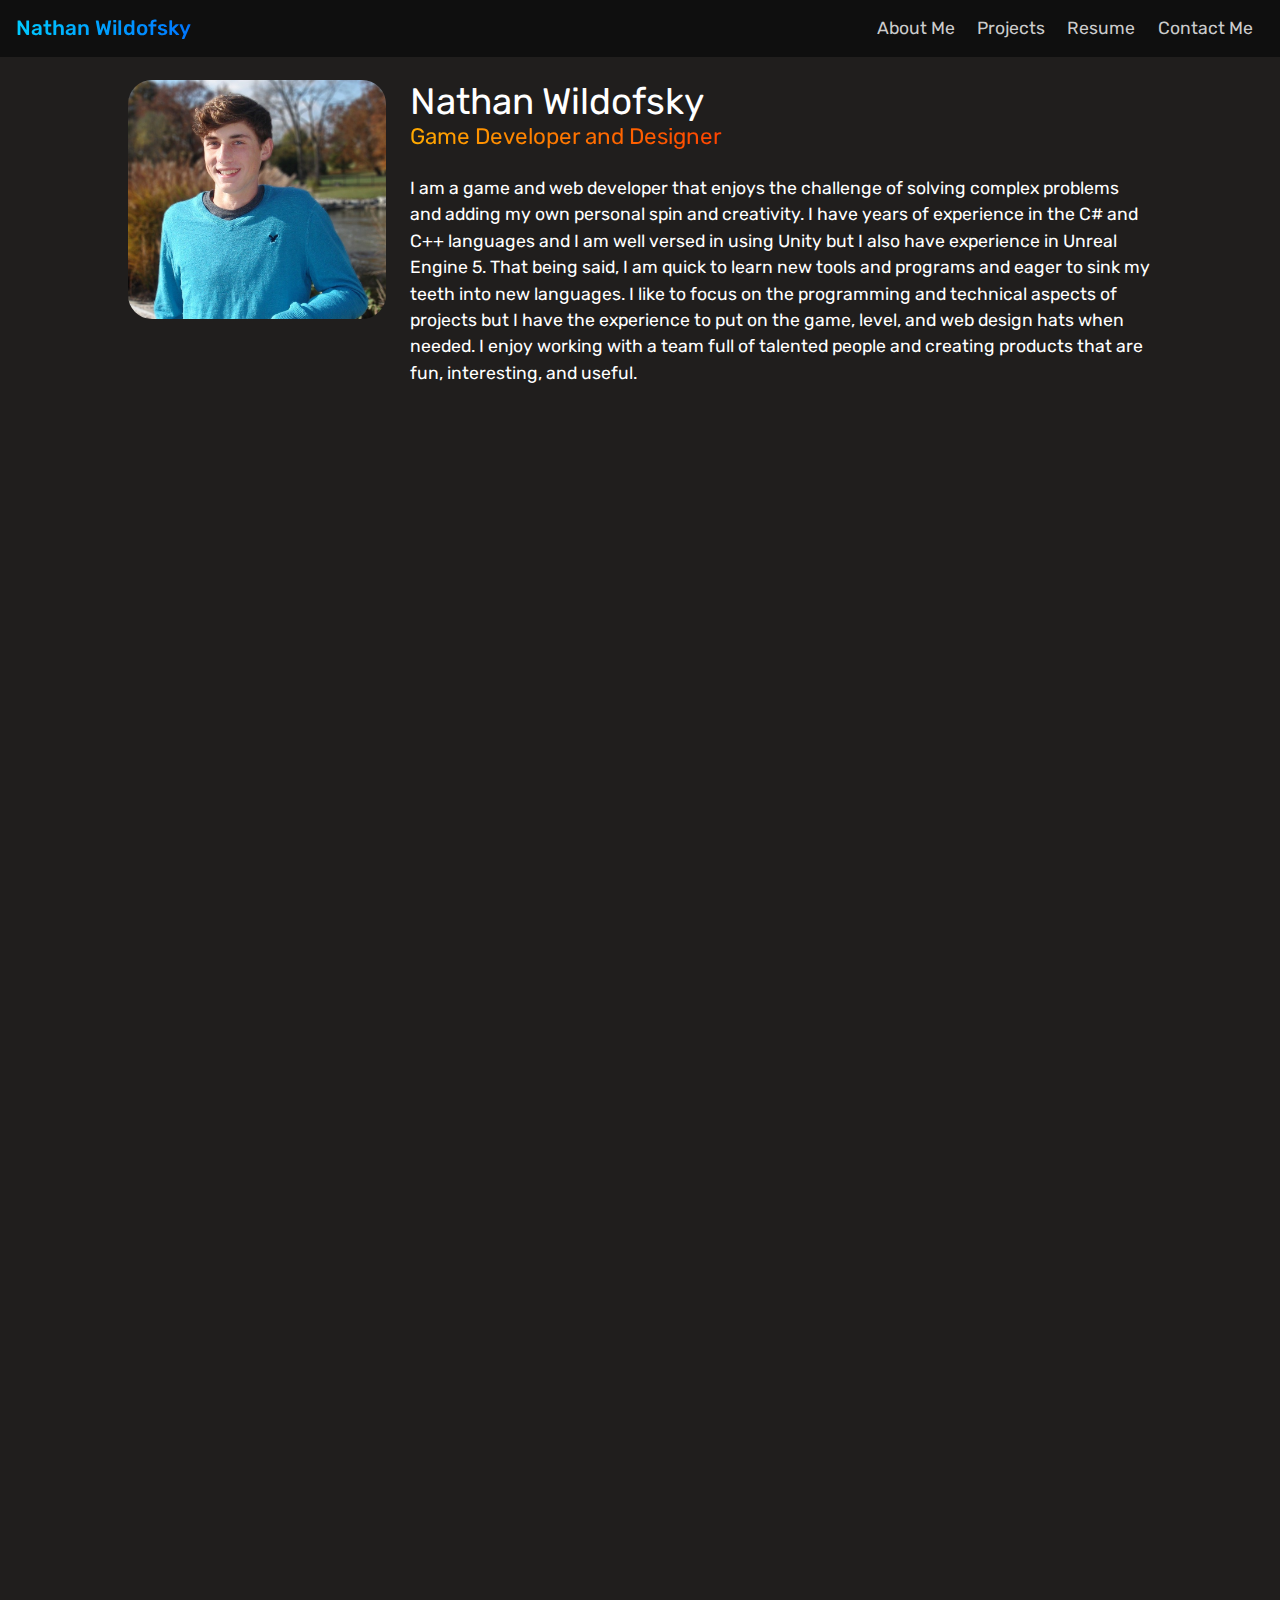
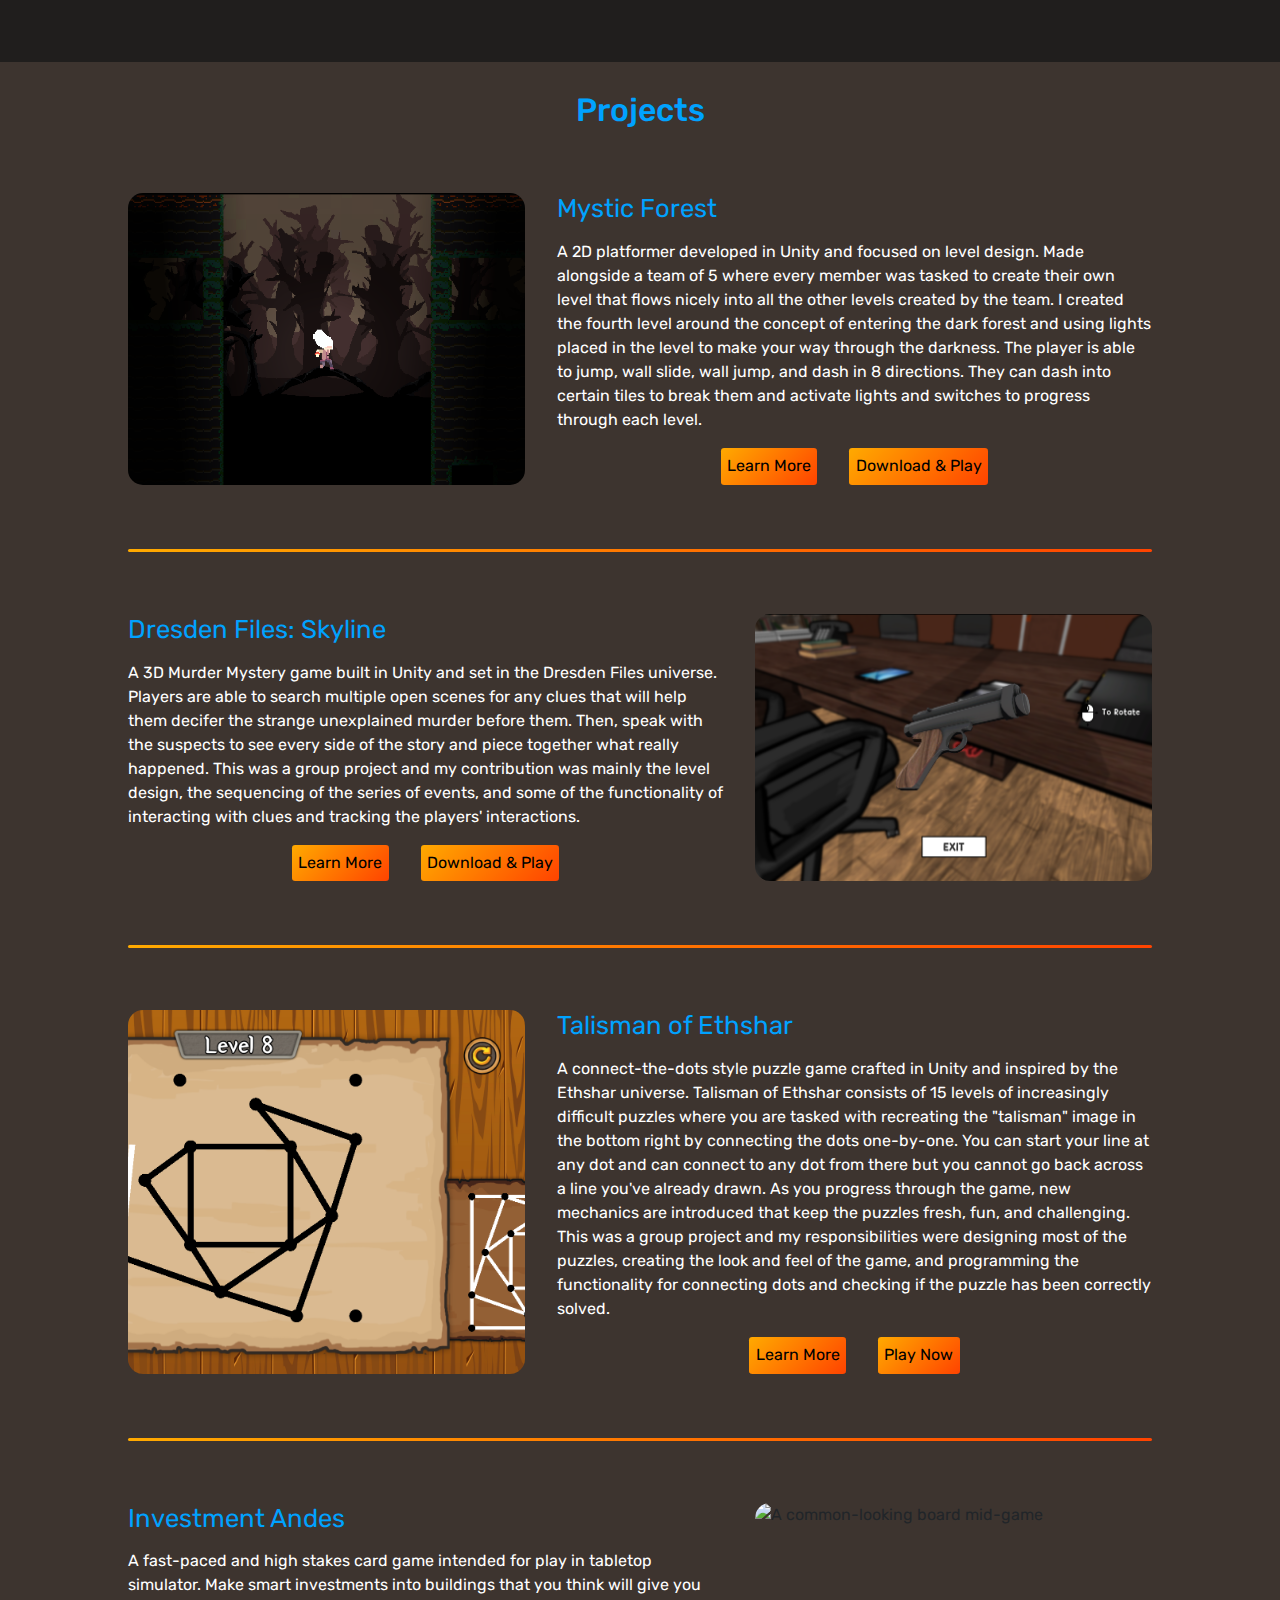
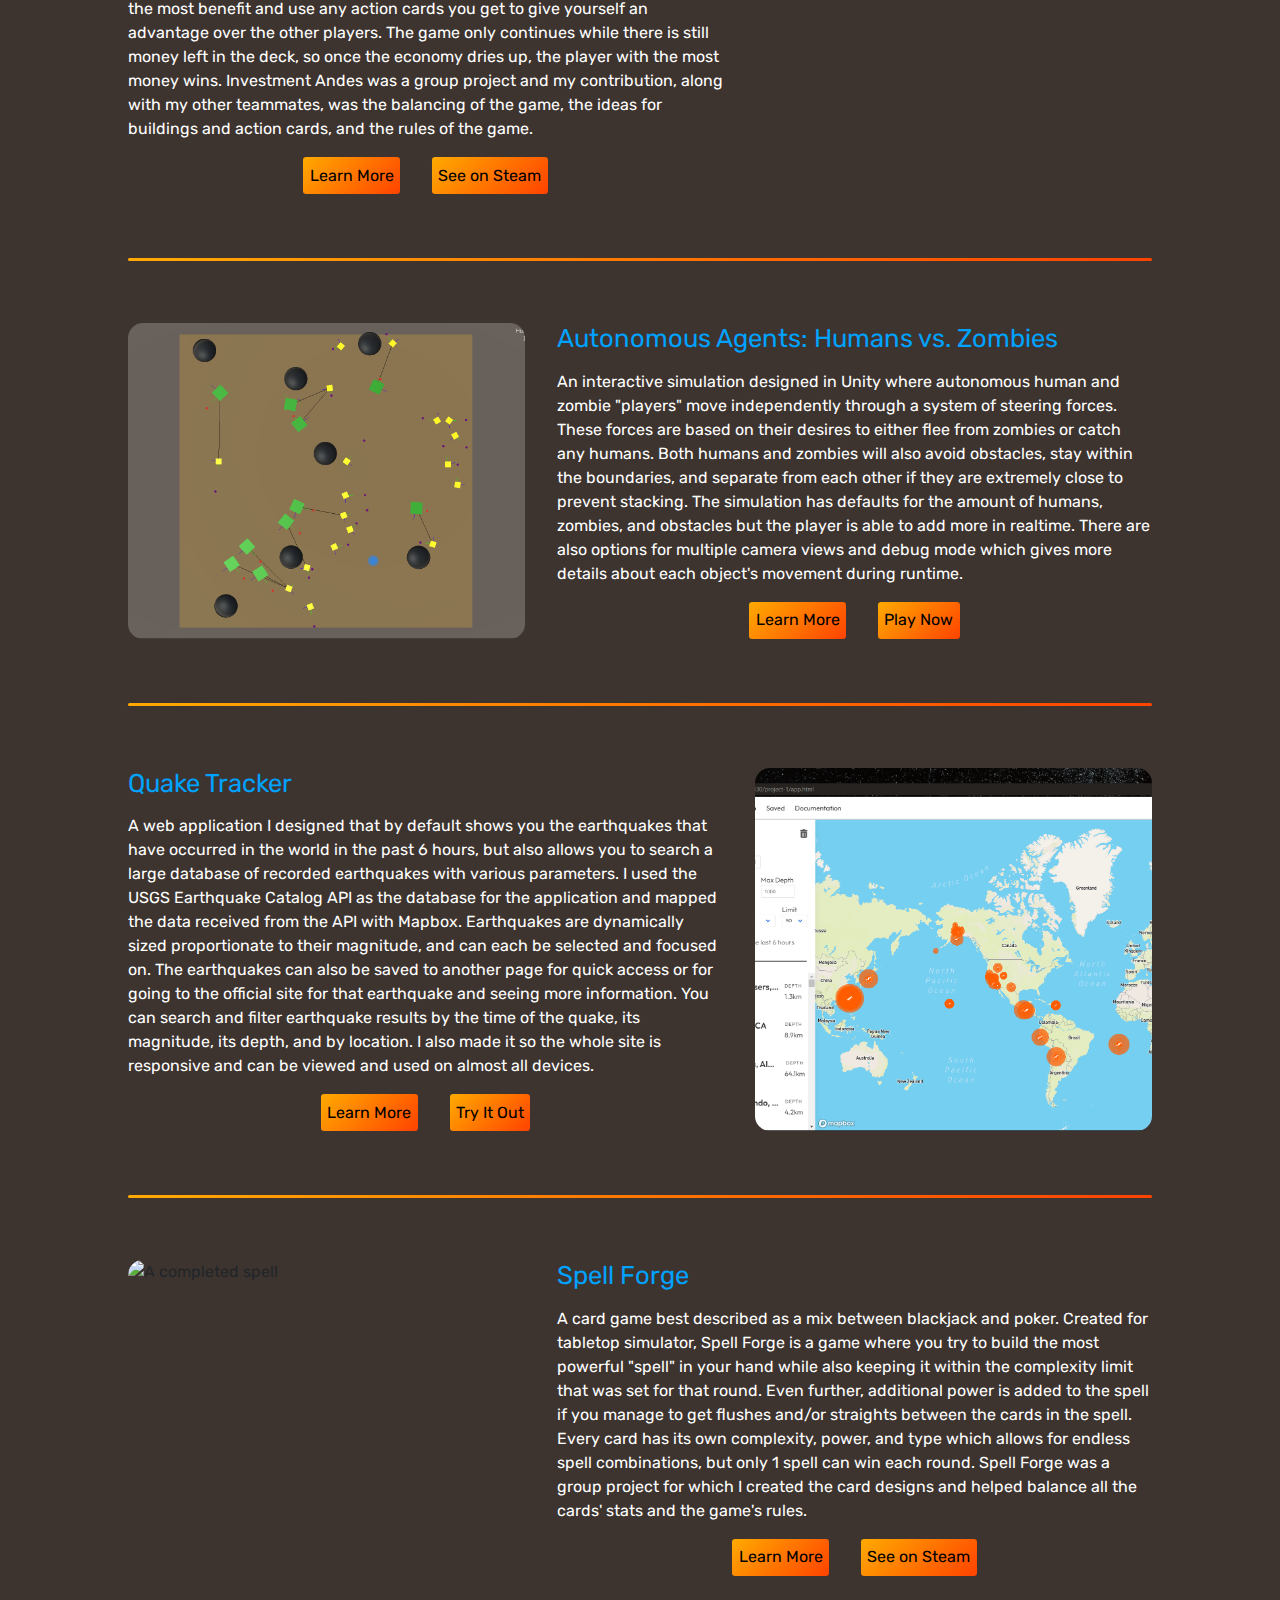
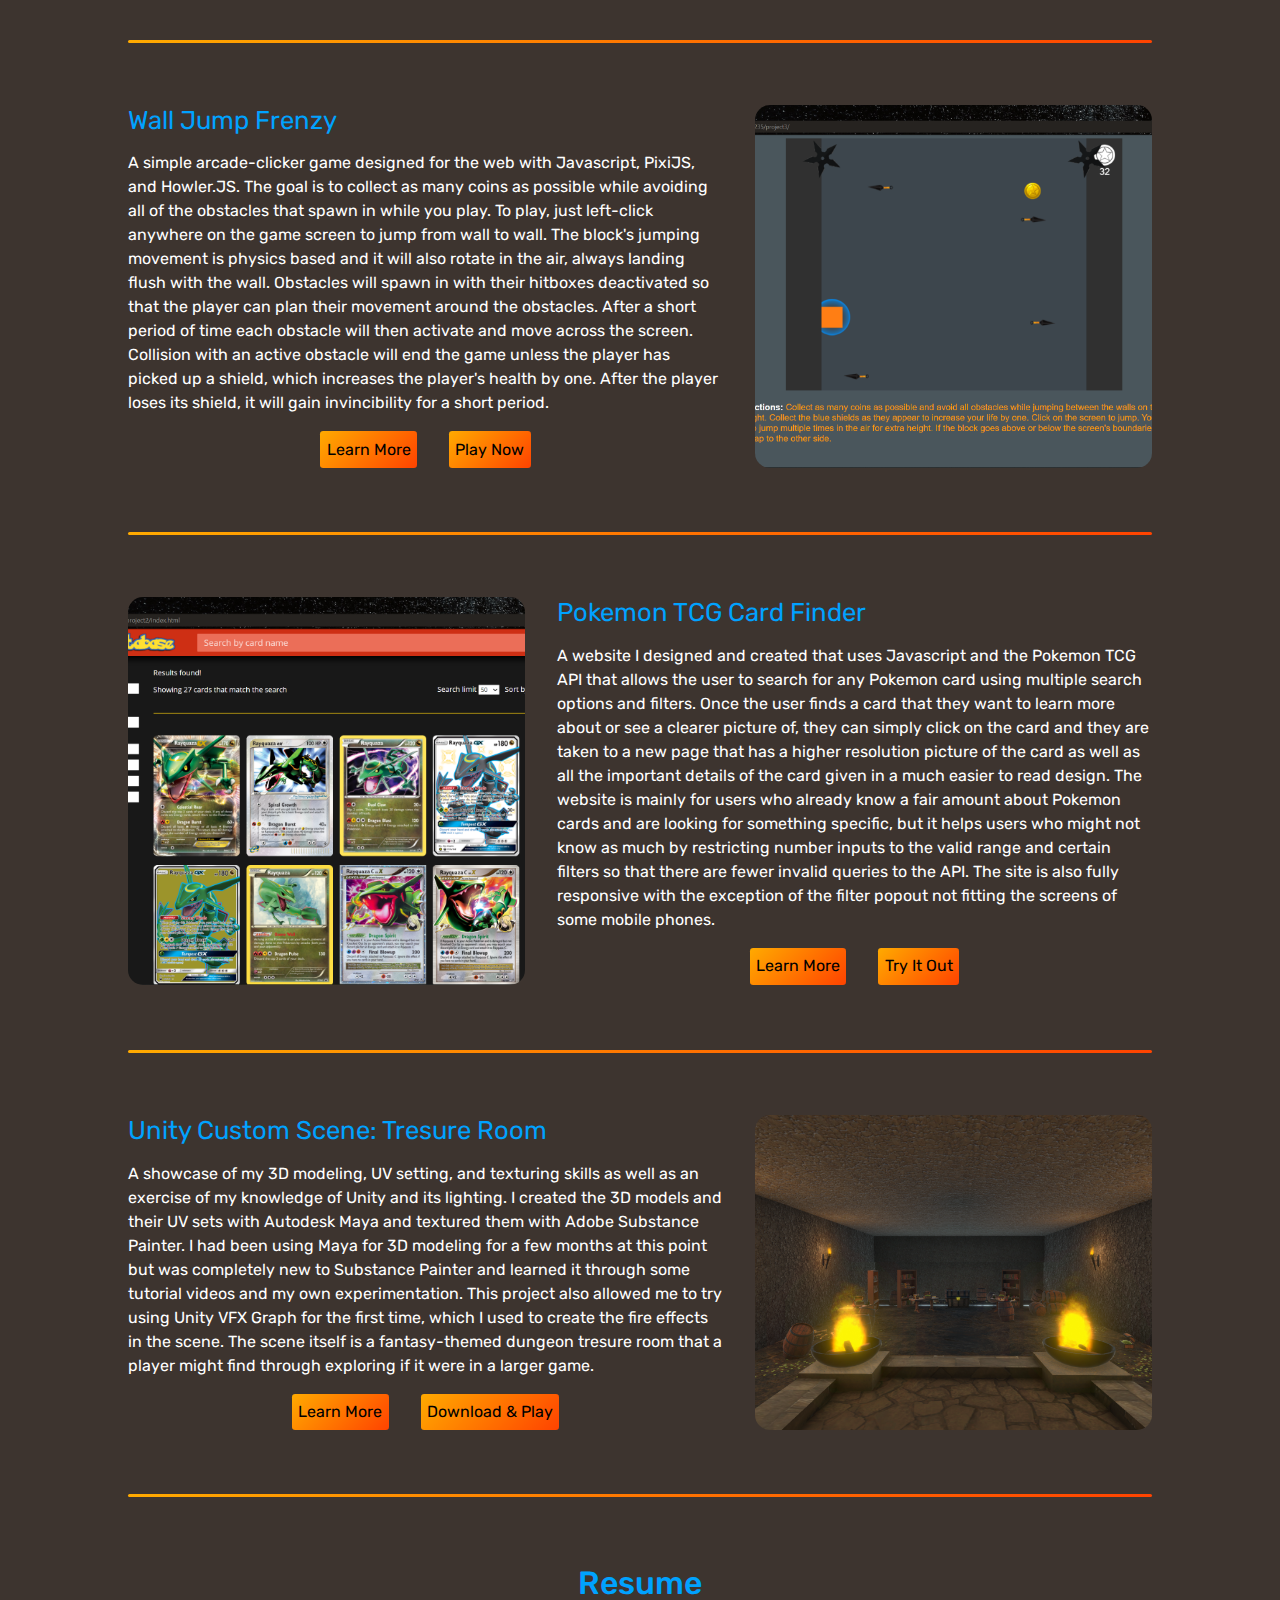
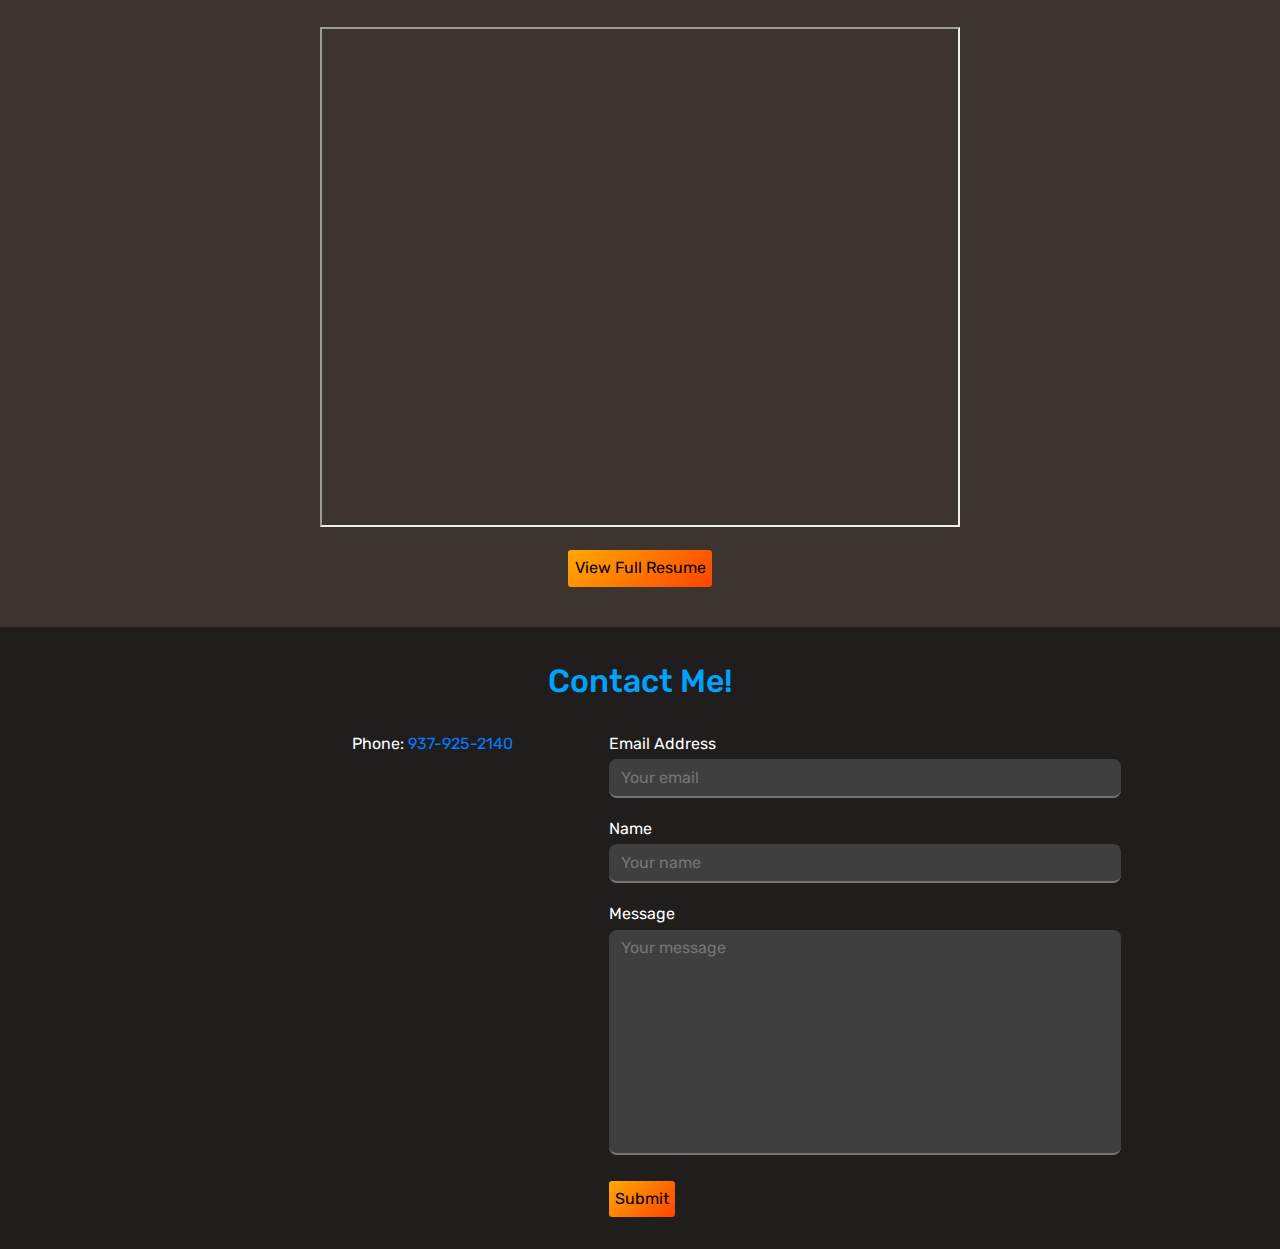
==== index.html @ 9224f3db "Import portfolio into repo" ====
<!DOCTYPE html>
<html lang="en">

<head>
    <meta charset="UTF-8">
    <meta name="viewport" content="width=device-width, initial-scale=1.0">
    <title>Nathan Wildofsky's Portfolio</title>
    <!-- Bootsrap -->
    <link rel="stylesheet" href="https://stackpath.bootstrapcdn.com/bootstrap/4.5.2/css/bootstrap.min.css"
        integrity="sha384-JcKb8q3iqJ61gNV9KGb8thSsNjpSL0n8PARn9HuZOnIxN0hoP+VmmDGMN5t9UJ0Z" crossorigin="anonymous">
    <!-- Font Awesome -->
    <link rel="stylesheet" href="https://cdnjs.cloudflare.com/ajax/libs/font-awesome/5.15.1/css/all.min.css"
        integrity="sha512-+4zCK9k+qNFUR5X+cKL9EIR+ZOhtIloNl9GIKS57V1MyNsYpYcUrUeQc9vNfzsWfV28IaLL3i96P9sdNyeRssA=="
        crossorigin="anonymous" />
    <!-- Google Font -->
    <link rel="preconnect" href="https://fonts.googleapis.com">
    <link rel="preconnect" href="https://fonts.gstatic.com" crossorigin>
    <link href="https://fonts.googleapis.com/css2?family=Rubik:wght@300;400;500;600;700;800;900&display=swap"
        rel="stylesheet">
    <!-- My Stylesheet -->
    <link rel="stylesheet" href="css/stylesheet.css">
    <!-- Bootstrap Scripts for Navbar and Carousel-->
    <script src="https://code.jquery.com/jquery-3.5.1.slim.min.js"
        integrity="sha384-DfXdz2htPH0lsSSs5nCTpuj/zy4C+OGpamoFVy38MVBnE+IbbVYUew+OrCXaRkfj"
        crossorigin="anonymous"></script>
    <script src="https://cdn.jsdelivr.net/npm/popper.js@1.16.1/dist/umd/popper.min.js"
        integrity="sha384-9/reFTGAW83EW2RDu2S0VKaIzap3H66lZH81PoYlFhbGU+6BZp6G7niu735Sk7lN"
        crossorigin="anonymous"></script>
    <script src="https://stackpath.bootstrapcdn.com/bootstrap/4.5.2/js/bootstrap.min.js"
        integrity="sha384-B4gt1jrGC7Jh4AgTPSdUtOBvfO8shuf57BaghqFfPlYxofvL8/KUEfYiJOMMV+rV"
        crossorigin="anonymous"></script>
    <!-- Slick Carousel for improved carousel -->
    <link rel="stylesheet" type="text/css" href="//cdn.jsdelivr.net/npm/slick-carousel@1.8.1/slick/slick.css" />
    <link rel="stylesheet" href="https://cdnjs.cloudflare.com/ajax/libs/slick-carousel/1.8.1/slick-theme.css"
        integrity="sha512-6lLUdeQ5uheMFbWm3CP271l14RsX1xtx+J5x2yeIDkkiBpeVTNhTqijME7GgRKKi6hCqovwCoBTlRBEC20M8Mg=="
        crossorigin="anonymous" referrerpolicy="no-referrer" />
    <script defer type="text/javascript" src="//cdn.jsdelivr.net/npm/slick-carousel@1.8.1/slick/slick.min.js"></script>
    <script type="module" src="./src/slick-main.js"></script>
</head>

<body>
    <header>
        <nav class="navbar navbar-expand-lg navbar-dark">
            <div id="home" data-toggle="collapse" data-target=".navbar-collapse.show">
                <a class="navbar-brand" href="#">Nathan Wildofsky</a>
            </div>
            <button class="navbar-toggler" type="button" data-toggle="collapse" data-target="#navbarSupportedContent"
                aria-controls="navbarSupportedContent" aria-expanded="false" aria-label="Toggle navigation">
                <span class="navbar-toggler-icon"></span>
            </button>

            <div class="collapse navbar-collapse" id="navbarSupportedContent">
                <ul class="navbar-nav mr-auto">
                    <li class="nav-item nav-border" data-toggle="collapse" data-target=".navbar-collapse.show">
                        <a class="nav-link" href="#">About Me</a>
                    </li>
                    <li class="nav-item nav-border" data-toggle="collapse" data-target=".navbar-collapse.show">
                        <a class="nav-link" href="#projects">Projects</a>
                    </li>
                    <li class="nav-item nav-border" data-toggle="collapse" data-target=".navbar-collapse.show">
                        <a class="nav-link" href="#resume">Resume</a>
                    </li>
                    <li class="nav-item" data-toggle="collapse" data-target=".navbar-collapse.show">
                        <a class="nav-link" href="#contact">Contact Me</a>
                    </li>
                </ul>
            </div>
        </nav>
        <div class="grid" id="about">
            <img src="media/profile.jpeg" alt="profile picture">
            <h1>Nathan Wildofsky</h1>
            <h2>Game Developer and Designer</h2>
            <p>
                I am a game and web developer that enjoys the challenge of solving complex problems and adding my own personal
                spin and creativity. I have years of experience in the C# and C++ languages and I am well versed in using Unity but
                I also have experience in Unreal Engine 5. That being said, I am quick to learn new tools and programs and eager to sink
                my teeth into new languages.

                I like to focus on the programming and technical aspects of projects but I have the experience to put on the game, 
                level, and web design hats when needed.
                
                I enjoy working with a team full of talented people and creating products that are fun, interesting, and useful. 
                
            </p>
        </div>

        <div class="slick-carousel">
            <div class="slick-item">
                <a href="javascript:void(0);"><video playsinline loop muted>
                        <source src="./media/MF/mystic_forest.mp4" type="video/mp4">
                    </video></a>
                <div class="slick-caption">
                    <h5>Mystic Forest</h5>
                    <p>A 2D platformer focused on level design</p>
                </div>
            </div>
            <div class="slick-item">
                <a href="javascript:void(0);"><video playsinline loop muted>
                        <source src="./media/DF/skyline.mp4" type="video/mp4">
                    </video></a>
                <div class="slick-caption">
                    <h5>Dresden Files: Skyline</h5>
                    <p>A Murder Mystery set in the Dresden Files universe</p>
                </div>
            </div>
            <div class="slick-item">
                <a href="javascript:void(0);"><video playsinline loop muted>
                        <source src="./media/TE/talisman.mkv" type="video/mp4">
                    </video></a>
                <div class="slick-caption">
                    <h5>Talisman of Ethshar</h5>
                    <p>A challenging puzzle game set in the Ethshar universe</p>
                </div>
            </div>
            <div class="slick-item">
                <a href="javascript:void(0);"><video playsinline loop muted>
                        <source src="./media/IA/IA_1-turn.mp4" type="video/mp4">
                    </video></a>
                <div class="slick-caption">
                    <h5>Investment Andes</h5>
                    <p>A high stakes and quick paced card game</p>
                </div>
            </div>
            <div class="slick-item">
                <a href="javascript:void(0);"><video playsinline loop muted>
                        <source src="./media/HZ/HvZ_gameplay.m4v" type="video/mp4">
                    </video></a>
                <div class="slick-caption">
                    <h5>Humans vs. Zombies</h5>
                    <p>Interactive A.I. simulation built in Unity with C#</p>
                </div>
            </div>
            <div class="slick-item">
                <a href="javascript:void(0);"><video playsinline loop muted>
                        <source src="./media/QT/quake_tracker.mp4" type="video/mp4">
                    </video></a>
                <div class="slick-caption">
                    <h5>Quake Tracker</h5>
                    <p>A web app that maps earthquake data from the USGS</p>
                </div>
            </div>
            <div class="slick-item">
                <a href="javascript:void(0);"><video playsinline loop muted>
                        <source src="./media/SP/spell_forge.mp4" type="video/mp4">
                    </video></a>
                <div class="slick-caption">
                    <h5>Spell Forge</h5>
                    <p>A magical mixture of poker and blackjack set in the Ethshar universe</p>
                </div>
            </div>
            <div class="slick-item">
                <a href="javascript:void(0);"><video playsinline loop muted>
                        <source src="./media/WJF/WJF_gameplay.mp4" type="video/mp4">
                    </video></a>
                <div class="slick-caption">
                    <h5>Wall Jump Frenzy</h5>
                    <p>An endless, arcade style game built for the web</p>
                </div>
            </div>
            <div class="slick-item">
                <a href="javascript:void(0);"><video playsinline loop muted>
                        <source src="./media/PK/TCG_gameplay.m4v" type="video/mp4">
                    </video></a>
                <div class="slick-caption">
                    <h5>Pokemon TCG Finder</h5>
                    <p>A web app for searching the database of Pokemon Cards</p>
                </div>
            </div>
            <div class="slick-item">
                <a href="javascript:void(0);"><video playsinline loop muted>
                        <source src="./media/TR/treasure_room.mp4" type="video/mp4">
                    </video></a>
                <div class="slick-caption">
                    <h5>Treasure Room</h5>
                    <p>A custom scene modeled and textured from scratch</p>
                </div>
            </div>
        </div>

    </header>

    <main>
        <div id="projects">
            <h1>Projects</h1>
            <div class="flex" id="project-1">
                <h2>Mystic Forest</h2>
                <img src="media/MF/MF_fall.png" alt="Falling into the darker part of the forest">
                <p>
                    A 2D platformer developed in Unity and focused on level design. Made alongside a team of 5
                    where every member was tasked to create their own level that flows nicely into all the other
                    levels created by the team. I created the fourth level around the concept of entering the
                    dark forest and using lights placed in the level to make your way through the darkness.
                    The player is able to jump, wall slide, wall jump, and dash in 8 directions. They can dash
                    into certain tiles to break them and activate lights and switches to progress through each level.
                </p>
                <div class="project-links">
                    <a href="./project-1.html" class="button">Learn More</a>
                    <a href="https://drive.google.com/file/d/15YldzE471wogeznRd8UhUNgkrEF6p4WS/view?usp=sharing"
                        class="button">Download & Play</a>
                </div>
            </div>
            <div class="line-gradient"></div>

            <div class="flex linked-project flipped-project" id="project-2">
                <h2>Dresden Files: Skyline</h2>
                <img src="media/DF/DF_inspect.png" alt="Inspecting a gun clue">
                <p>
                    A 3D Murder Mystery game built in Unity and set in the Dresden Files universe. Players are able
                    to search multiple open scenes for any clues that will help them decifer the strange unexplained
                    murder before them. Then, speak with the suspects to see every side of the story and piece together
                    what really happened. This was a group project and my contribution was mainly the level design, the
                    sequencing of the series of events, and some of the functionality of interacting with clues and
                    tracking the players' interactions.
                </p>
                <div class="project-links">
                    <a href="./project-2.html" class="button">Learn More</a>
                    <a href="https://drive.google.com/file/d/1F9yBTlMsCIBalvKFb1fpcEf-zaiL93N4/view?usp=sharing" class="button">Download & Play</a>
                </div>
            </div>
            <div class="line-gradient"></div>

            <div class="flex linked-project" id="project-3">
                <h2>Talisman of Ethshar</h2>
                <img src="media/TE/TE_thumbnail.png" alt="Solving a talisman puzzle">
                <p>
                    A connect-the-dots style puzzle game crafted in Unity and inspired by the Ethshar universe.
                    Talisman of Ethshar consists of 15 levels of increasingly difficult puzzles where you are tasked
                    with recreating the "talisman" image in the bottom right by connecting the dots one-by-one.
                    You can start your line at any dot and can connect to any dot from there but you cannot go back
                    across a line you've already drawn. As you progress through the game, new mechanics are introduced
                    that keep the puzzles fresh, fun, and challenging. This was a group project and my responsibilities
                    were designing most of the puzzles, creating the look and feel of the game, and programming the
                    functionality
                    for connecting dots and checking if the puzzle has been correctly solved.
                </p>
                <div class="project-links">
                    <a href="./project-3.html" class="button">Learn More</a>
                    <a href="https://play.unity.com/mg/other/talisman-of-ethshar" class="button">Play Now</a>
                </div>
            </div>
            <div class="line-gradient"></div>

            <div class="flex linked-project flipped-project" id="project-4">
                <h2>Investment Andes</h2>
                <img src="media/IA/IA_board.png" alt="A common-looking board mid-game">
                <p>
                    A fast-paced and high stakes card game intended for play in tabletop simulator. Make smart
                    investments into buildings that you think will give you the most benefit and use any action
                    cards you get to give yourself an advantage over the other players. The game only continues
                    while there is still money left in the deck, so once the economy dries up, the player with the
                    most money wins. Investment Andes was a group project and my contribution, along with my other
                    teammates, was the balancing of the game, the ideas for buildings and action cards, and the rules
                    of the game.
                </p>
                <div class="project-links">
                    <a href="./project-4.html" class="button">Learn More</a>
                    <a href="https://steamcommunity.com/sharedfiles/filedetails/?id=2413986966" class="button">See on Steam</a>
                </div>
            </div>
            <div class="line-gradient"></div>

            <div class="flex linked-project" id="project-5">
                <h2>Autonomous Agents: Humans vs. Zombies</h2>
                <img src="media/HZ/HZ_debug.png" alt="Placing new humans into the simulation">
                <p>
                    An interactive simulation designed in Unity where autonomous human and zombie
                    "players" move independently through a system of steering forces. These forces are based on their
                    desires to either flee from zombies or catch any humans. Both humans and zombies
                    will also avoid obstacles, stay within the boundaries, and separate from each other if they are
                    extremely close to prevent stacking. The simulation has defaults for the amount of humans, zombies,
                    and obstacles but the player is able to add more in realtime. There are also options for multiple
                    camera views and debug mode which gives more details about each object's movement during runtime.
                </p>
                <div class="project-links">
                    <a href="./project-5.html" class="button">Learn More</a>
                    <a href="https://igme-202.github.io/project-3-4-Superflare/" class="button">Play Now</a>
                </div>
            </div>
            <div class="line-gradient"></div>

            <div class="flex linked-project flipped-project" id="project-6">
                <h2>Quake Tracker</h2>
                <img src="media/QT/QT_map.png" alt="A map marking the location of earthquakes">
                <p>
                    A web application I designed that by default shows you the earthquakes that have occurred in the
                    world
                    in the past 6 hours, but also allows you to search a large database of recorded earthquakes with
                    various
                    parameters. I used the USGS Earthquake Catalog API as the database for the application and mapped
                    the data
                    received from the API with Mapbox. Earthquakes are dynamically sized proportionate to their
                    magnitude, and
                    can each be selected and focused on. The earthquakes can also be saved to another page for quick
                    access or
                    for going to the official site for that earthquake and seeing more information. You can search and
                    filter
                    earthquake results by the time of the quake, its magnitude, its depth, and by location. I also made
                    it so
                    the whole site is responsive and can be viewed and used on almost all devices.
                </p>
                <div class="project-links">
                    <a href="./project-6.html" class="button">Learn More</a>
                    <a href="https://people.rit.edu/nsw7227/330/project-1" class="button">Try It Out</a>
                </div>
            </div>
            <div class="line-gradient"></div>

            <div class="flex linked-project" id="project-7">
                <h2>Spell Forge</h2>
                <img src="media/SP/SP_spell.png" alt="A completed spell">
                <p>
                    A card game best described as a mix between blackjack and poker. Created for tabletop simulator,
                    Spell Forge is a game where you try to build the most powerful "spell" in your hand while also
                    keeping
                    it within the complexity limit that was set for that round. Even further, additional power is added
                    to the
                    spell if you manage to get flushes and/or straights between the cards in the spell. Every card has
                    its own
                    complexity, power, and type which allows for endless spell combinations, but only 1 spell can win
                    each round.
                    Spell Forge was a group project for which I created the card designs and helped balance all the
                    cards' stats
                    and the game's rules.
                </p>
                <div class="project-links">
                    <a href="./project-7.html" class="button">Learn More</a>
                    <a href="https://steamcommunity.com/sharedfiles/filedetails/?id=2592743291" class="button">See on Steam</a>
                </div>
            </div>
            <div class="line-gradient"></div>

            <div class="flex linked-project flipped-project" id="project-8">
                <h2>Wall Jump Frenzy</h2>
                <img src="media/WJF/WJ_difficult.png" alt="Jumping to avoid obstacles">
                <p>
                    A simple arcade-clicker game designed for the web with Javascript, PixiJS, and
                    Howler.JS. The goal is to collect as many coins as possible while avoiding all of the obstacles that
                    spawn in while you play. To play, just left-click anywhere on the game screen to jump from wall to
                    wall.
                    The block's jumping movement is physics based
                    and it will also rotate in the air, always landing flush with the wall. Obstacles will spawn in
                    with their hitboxes deactivated so that the player can
                    plan their movement around the obstacles. After a short period of time each obstacle will then
                    activate and move across the screen. Collision with an active obstacle will end the game unless the
                    player has picked up a shield, which increases the player's health by one. After the player loses
                    its shield, it will gain invincibility for a short period.
                </p>
                <div class="project-links">
                    <a href="./project-8.html" class="button">Learn More</a>
                    <a href="https://people.rit.edu/nsw7227/235/project3/" class="button">Play Now</a>
                </div>
            </div>
            <div class="line-gradient"></div>

            <div class="flex linked-project" id="project-9">
                <h2>Pokemon TCG Card Finder</h2>
                <img src="media/PK/PK_rayquaza.png" alt="Searching for 'rayquaza' with the description 'dragon'">
                <p>
                    A website I designed and created that uses Javascript and the Pokemon TCG
                    API that allows the user to search for any Pokemon card using multiple search options and filters.
                    Once the user finds a card that they want to learn more about or see a clearer picture of, they can
                    simply click on the card and they are taken to a new page that has a higher resolution picture of
                    the card as well as all the important details of the card given in a much easier to read design. The
                    website is mainly for users who already know a fair amount about Pokemon cards and are looking for
                    something specific, but it helps users who might not know as much by restricting number inputs to
                    the valid range and certain filters so that there are fewer invalid queries to the API. The site is
                    also fully responsive with the exception of the filter popout not fitting the screens of some mobile
                    phones.
                </p>
                <div class="project-links">
                    <a href="./project-9.html" class="button">Learn More</a>
                    <a href="https://people.rit.edu/nsw7227/235/project2/" class="button">Try It Out</a>
                </div>
            </div>
            <div class="line-gradient"></div>

            <div class="flex linked-project flipped-project" id="project-10">
                <h2>Unity Custom Scene: Tresure Room</h2>
                <img src="media/TR/TR_overlook.png" alt="Looking at the main treasure">
                <p>
                    A showcase of my 3D modeling, UV setting, and texturing skills as well as an exercise of my
                    knowledge of Unity and its lighting. I created the 3D models and their UV sets with Autodesk Maya
                    and textured them with Adobe Substance Painter. I had been using Maya for 3D modeling for a few
                    months at
                    this point but was completely new to Substance Painter and learned it through some tutorial videos
                    and my own experimentation. This project also allowed me to try using Unity VFX Graph for the first
                    time, which I used to create the fire effects in the scene. The scene itself is a fantasy-themed
                    dungeon tresure room that a player might find through exploring if it were in a larger game.
                </p>
                <div class="project-links">
                    <a href="./project-10.html" class="button">Learn More</a>
                    <!-- <button type="submit" class="button" onclick="window.open('downloads/TreasureRoom.zip')">Download &
                        Play</button> -->
                    <a href="https://drive.google.com/file/d/1n75ZuNXjo6-LcNnbEofhe3pvPp4J0pdP/view?usp=sharing"
                        class="button">Download &
                        Play</a>
                </div>

            </div>
            <div class="line-gradient"></div>
        </div>
        <div id="resume">
            <div id="resume-content">
                <h1>Resume</h1>
                <iframe src="media/NWildofsky_Resume.pdf#toolbar=0"></iframe>
                <a href="media/NWildofsky_Resume.pdf" class="button">View Full Resume</a>
            </div>
        </div>
    </main>

    <footer>
        <div id="contact">
            <h1>Contact Me!</h1>
            <div id="contact-wrapper">
                <div id="contact-info">
                    <!--<p>E-Mail: <a href="mailto:nsw7227@rit.edu">nsw7227@rit.edu</a></p>
                    <p>Phone: 937-925-2140</p>
                    <p>Documentation PDF: <a href="media/Portfolio_Documentation.pdf">Click Here</a></p>-->
                    <a href="mailto:nsw7227@rit.edu" class="icon">
                        <i class="fas fa-envelope"></i>
                    </a>
                    <a href="https://www.linkedin.com/in/nwildofsky/" class="icon">
                        <i class="fab fa-linkedin"></i>
                    </a>
                    <a href="https://github.com/Superflare" class="icon">
                        <i class="fab fa-github-square"></i>
                    </a>
                    <p>Phone: <a href="tel:9379252140">937-925-2140</a></p>
                    <!--<a href="documentation.html" class="button">View Documentation</a>-->
                </div>
                <div id="form">
                    <form
                        action="https://docs.google.com/forms/u/2/d/e/1FAIpQLSc3q5mThzK3OKhMMbQpZ6J9xwnAq2IvWFdXDhVAUHu-SCwh8g/formResponse">
                        <label for="email">Email Address</label><br>
                        <input type="text" id="email" name="emailAddress" required placeholder="Your email"><br>
                        <label for="name">Name</label><br>
                        <input type="text" id="name" name="entry.2005620554" required placeholder="Your name"><br>
                        <label for="message">Message</label><br>
                        <textarea id="message" name="entry.839337160" required
                            placeholder="Your message"></textarea><br>
                        <button type="submit" class="button">Submit</button>
                    </form>
                </div>
            </div>
        </div>
    </footer>
</body>

</html>
---- css/stylesheet.css ----
/* External CSS file for portfolio and documentation */

/* Navigation Bar */
.navbar {
    position: fixed;
    width: 100%;
    top: 0;
    z-index: 16;
    background-color: rgb(15, 15, 15);
    /* background: linear-gradient(45deg, rgb(0,203,255), rgb(0,117,255)); */
}
#home a {
    font-size: 1.3rem;
    font-weight: 500;
}
.navbar-brand {
    background: -webkit-linear-gradient(0deg, rgb(0,203,255), rgb(0,117,255));
    -webkit-background-clip: text;
    -webkit-text-fill-color: transparent;
}
.navbar a {
    font-size: 1.1rem;
}
.mr-auto {
    margin-left: auto;
    margin-right: 0!important;
}
/* Nav link states */
.nav-link {
    color: rgb(204, 204, 204) !important;
    transition: all .5s;
    width: max-content;
}
.nav-link:hover {
    color: rgb(0, 162, 255) !important;
    transform: scale(1.3);
}
.nav-link:active {
    color: rgb(0, 162, 255) !important;
    transform: scale(1.3);
}

header {
    padding-bottom: 7rem;
}

/* Adjust the landing of nav links to the proper place */
html {
    scroll-behavior: smooth;
}
#projects {
    padding-top: 58px;
    margin-top: -58px;
}
.linked-project {
    padding-top: 58px !important;
    margin-top: -38px !important;
}
#resume {
    padding-top: 58px;
    margin: -23px auto 0;
}
#contact {
    padding-top: 58px;
}
/* Basic colors and fonts */
body {
    padding-top: 3rem;
    background-color: rgb(32, 30, 29);
}
main {
    background-color: #3d342f;
    ;
    padding: .5rem 0;
}
.grid, .slick-carousel, main, footer, nav {
    font-family: 'Rubik', sans-serif;
}
h1, h2, h3, p {
    color: white;
}
/* About Me Section */
.grid {
    display: grid;
    width: 80%;
}
#about {
    margin: 2rem auto;
    grid-template-areas: 
        "name"
        "tag-line"
        "profile"
        "about";
}
#about img {
    grid-area: profile;
    width: 100%;
    border-radius: 1.5rem;
    margin-top: 1rem;
}
#about h1 {
    grid-area: name;
    margin: 0;
    font-size: 1.7rem;
    font-weight: 400;
    align-self: end;
}
#about h2 {
    grid-area: tag-line;
    font-size: 1.1rem;
    font-weight: 400;
    margin: 0;
    align-self: start;
    background: -webkit-linear-gradient(0deg, rgb(255,170,0), rgb(255,67,0));
    -webkit-background-clip: text;
    -webkit-text-fill-color: transparent;
}
#about p {
    grid-area: about;
    font-size: 1rem;
    margin: 1.5rem auto 0;
}
/* Gallery Carousel */
/* #carouselExampleCaptions {
    width: 100%;
    margin: 3rem auto;
}
.carousel-inner {
    border-radius: .5rem;
}
.carousel-control-prev, .carousel-control-next, .carousel-caption {
    display: none !important;
}
#carouselExampleCaptions:hover > .carousel-control-prev, #carouselExampleCaptions:hover > .carousel-control-next {
    display: flex !important;
}
#carouselExampleCaptions:hover .carousel-caption {
    display: block !important;
}
#carouselExampleCaptions:hover .d-block {
    filter: brightness(70%);
}
.text-shadow {
    text-shadow: 0 2px 20px black;
} */

/* Slick carousel */
.slick-carousel {
    width: 100%;
    margin: 4rem auto 0;
}
.slick-slide {
    display: block;
}
.slick-item {
    position: relative;
}
.slick-item a {
    opacity: 0.3;
    display: flex;
    justify-content: center;
    transition: all 300ms ease;
    margin: 4rem 2.2rem 0;
}
.slick-item a video {
    border-radius: 24px;
    width: 700px;
}
.centered a {
    opacity: 1;
    transform: scale(1.2);
    position: relative;
    z-index: 1;
}
.centered a:before {
    box-shadow: -40px 0 35px -30px black inset;
    content: ' ';
    height: 84%;
    left: -81px;
    position: absolute;
    top: 8%;
    width: 80px;
    pointer-events: none;
}
.centered a:after {
    box-shadow: 40px 0 35px -30px black inset;
    content: ' ';
    height: 84%;
    right: -81px;
    position: absolute;
    top: 8%;
    width: 80px;
    pointer-events: none;
}
.centered:hover a {
    filter: brightness(70%);
}
@media (hover: hover) {
    .centered:hover .slick-caption {
        visibility: visible;
        z-index: 2;
    }
}
.slick-prev {
    top: 102% !important;
    left: 47.5% !important;
}
.slick-next {
    top: 102% !important;
    right: 47.5% !important;
}
.slick-prev:before, .slick-next:before {
    font-size: 25px !important;
    line-height: 0 !important;
}
.slick-caption {
    position: relative;
    bottom: 60px;
    left: 9%;
    visibility: hidden;
    width: 80%;
    text-align: center;
}
.slick-caption h5 {
    color: white;
    font-size: 1.5rem;
    text-align: center;
}
.slick-caption p {
    text-align: center;
}

@media (max-width: 992px) {
    .slick-item a video {
        border-radius: 15px;
        width: 600px;
    }
    .slick-item a {
        margin: 4rem 1.9rem 0;
    }
    .slick-prev {
        left: 46% !important;
    }
    .slick-next {
        right: 46% !important;
    }
}
@media (max-width: 800px) {
    .slick-item a video {
        width: 450px;
    }
    .slick-item a {
        margin: 3rem 1.5rem 0;
    }
    .slick-prev {
        left: 44% !important;
    }
    .slick-next {
        right: 44% !important;
    }
}
@media (max-width: 570px) {
    .slick-item a video {
        width: 350px;
    }
    .slick-item a {
        margin: 3rem 1.5rem 0;
    }
    .slick-prev {
        left: 42% !important;
    }
    .slick-next {
        right: 42% !important;
    }
}
@media (max-width: 410px) {
    .slick-item a video {
        width: 280px;
        border-radius: 7px;
    }
    .slick-item a {
        margin: 3rem 0 0;
    }
    .slick-prev {
        left: 40% !important;
    }
    .slick-next {
        right: 40% !important;
    }
}

/* Projects Section */
.flex {
    display: flex;
    flex-flow: column nowrap;
    margin: 1.5rem auto;
    align-items: center;
    width: 70%;
}
#projects img {
    width: 100%;
    border-radius: 15px;
}
#projects h1 {
    margin: 1.3rem auto 0;
    text-align: center;
    color: rgb(0, 162, 255);
    font-size: 1.7rem;
}
#projects h2 {
    color:  rgb(0, 162, 255);
    font-size: 1.4rem;
    font-weight: 400;
}
#projects h2, #projects p {
    margin: 2rem auto;
}
#projects p {
    font-size: 1rem;
}
#projects .details {
    margin-left: 0;
}
#first-project {
    margin-top: 1rem;
}
.line-gradient {
    width: 90%;
    height: 3px;
    border-radius: .2rem;
    margin: 0 auto;
    background: linear-gradient(135deg, rgb(255,170,0), rgb(255,67,0));
}
.project-links {
    display: flex;
    flex-direction: row;
    flex-wrap: wrap;
    margin: auto;
    column-gap: 1rem;
    row-gap: 1rem;
    justify-content: center;
}
/* Resume Section */
#resume-content {
    width: 90%;
    margin: 2rem auto 2rem;
    text-align: center;
}
#resume-content iframe {
    width: 100%;
    height: 500px;
    margin: 1rem auto;
}
#resume-content h1 {
    color: rgb(0, 162, 255);
    font-size: 1.7rem;
}
/* Contact Me Section */
#contact {
    margin: -23px auto 2rem;
    text-align: center;
}
#contact h1 {
    color: rgb(0, 162, 255);
    font-size: 1.7rem;
}
#contact-wrapper {
    display: flex;
    flex-flow: column nowrap;
    margin: 2rem auto;
    justify-content: center;
}
#form {
    color: white;
    width: 80%;
    text-align: left;
    margin: 2rem auto;
}
input[type="text"] {
    width: 100%;
    border-radius: .5rem;
    border: none;
    border-bottom: 2px solid rgb(118, 118, 118);
    background-color: rgb(63, 63, 63);
    outline: none;
    color: white;
    padding: .4rem .8rem;
    margin-bottom: 1.2rem;
}
input[type=text]:focus {
    border-bottom: 2px solid rgb(255, 123, 0);
}
textarea {
    width: 100%;
    border-radius: .5rem;
    border: none;
    border-bottom: 2px solid rgb(118, 118, 118);
    background-color: rgb(63, 63, 63);
    outline: none;
    color: white;
    padding: .4rem .8rem;
    margin-bottom: 1.2rem;
}
textarea:focus {
    border-bottom: 2px solid rgb(255, 123, 0);
}
#message {
    height: 25vh;
    resize: none;
}
label {
    margin-bottom: .2rem;
}
/* Class button states */
.button {
    color: black;
    text-decoration: none;
    border: none;
    background: linear-gradient(135deg, rgb(255,170,0), rgb(255,67,0));
    border-radius: .2rem;
    padding: .4rem;
    z-index: 1;
    position: relative;
    display: inline-block;
}
.button::before {
    position: absolute;
    content: "";
    top: 0;
    left: 0;
    width: 100%;
    height: 100%;
    background: linear-gradient(45deg, rgb(0,203,255), rgb(0,117,255));
    border-radius: .2rem;
    opacity: 0;
    transition: opacity .5s;
    z-index: -1;
}
.button:focus::before {
    opacity: 1;
    font-size: 1.1rem;
}
.button:hover::before {
    opacity: 1;
    font-size: 1.1rem;
}
.button:active::before {
    opacity: 1;
    font-size: 1.1rem;
}
.button:focus {
    color: black;
    text-decoration: none;
    outline: none;
}
.button:hover {
    color: black;
    text-decoration: none;
}
.button:active {
    color: black;
    text-decoration: none;
    outline: none;
}
/* Class icon states */
#contact-info .icon {
    text-decoration: none;
    font-size: 2.5rem;
    color: rgb(255, 123, 0);
}
#contact-info .icon:focus {
    color: rgb(0, 162, 255);
}
#contact-info .icon:hover {
    color: rgb(0, 162, 255);
}
#contact-info .icon:active {
    color: rgb(0, 162, 255);
}
/* Unsuccessful attempt at making gradient icons work on IOS safari */
/*@supports (-webkit-text-fill-color: transparent)
    {
        #contact-info .icon {
            background: -webkit-linear-gradient(315deg, rgb(255,170,0), rgb(255,67,0));
            -webkit-background-clip: text;
            -webkit-text-fill-color: rgba(255,255,255,0);
        }
        #contact-info .icon:focus {
            background: -webkit-linear-gradient(315deg, rgb(0,203,255), rgb(0,117,255));
            -webkit-background-clip: text;
            -webkit-text-fill-color: rgba(255,255,255,0);
        }
        #contact-info .icon:hover {
            background: -webkit-linear-gradient(315deg, rgb(0,203,255), rgb(0,117,255));
            -webkit-background-clip: text;
            -webkit-text-fill-color: rgba(255,255,255,0);
        }
        #contact-info .icon:active {
            background: -webkit-linear-gradient(315deg, rgb(0,203,255), rgb(0,117,255));
            -webkit-background-clip: text;
            -webkit-text-fill-color: rgba(255,255,255,0);
        }
    }*/

/* Documentation Specific Styles */
.documentation {
    align-items: flex-start;
}
.documentation ul {
    color: white;
    margin: 0;
}
.documentation img {
    margin: 0 auto;
    width: 50% !important;
}
.documentation p {
    margin: 2.5rem 0 1rem !important;
}
.documentation .sources {
    margin: .3rem 0 !important;
}
.documentation .notes {
    margin-bottom: .7rem;
}
.documentation #back_button {
    margin: 1.5rem auto;
}
/* MEDIA QUERIES */
@media (min-width: 410px)
{
    #about img {
        width: 315px;
        justify-self: center;
    }
    #about h1, #about h2, #about p {
        justify-self: center;
    }
}
@media (min-width: 570px)
{
    #carouselExampleCaptions {
        width: 80%;
    }
    #contact-wrapper {
        flex-flow: row nowrap;
    }
    #form {
        width: 40%;
        margin: 0 0 0 6rem;
    }
}
@media (min-width: 992px)
{
    .nav-link {
        padding: 0 .7rem !important;
    }
    /* .nav-border {
        border-right: 2.2px solid white;
    } */
    #resume-content {
        width: 70%;
    }
    #about {
        width: 90%;
        column-gap: 1.5rem;
    grid-template-columns: .3fr 1fr;
    grid-template-areas: 
        "profile name"
        "profile tag-line"
        "profile about";
    }
    #about img {
        width: 258px;
        margin-top: 0;
    }
    #about h1, #about h2, #about p {
        justify-self: left;
    }
    #about h1 {
        font-size: 2.8vw;
    }
    #about h2 {
        font-size: 1.6vw;
    }
    #about p {
        font-size: 1.4vw;
    }
    #projects h1 {
        margin: 1.3rem auto 4rem;
        font-size: 2rem;
    }
    #resume-content h1 {
        font-size: 2rem;
    }
    #contact h1 {
        font-size: 2rem;
    }
    #contact-info {
        margin-left: 12rem;
    }
    #carouselExampleCaptions {
        width: 65%;
    }
    .d-block {
        height: 32vw;
    }
    .flex {
        margin: 4rem auto;
    }
    .linked-project {
        padding-top: 88px !important;
    }

    #projects div {
        display: grid;
        grid-template-columns: .4fr .6fr;
        grid-template-rows: .1fr .8fr .1fr;
        grid-template-areas:
            "img title"
            "img details"
            "img link";
        width: 90%;
        grid-column-gap: 2rem;
    }
    #projects .flipped-project {
        display: grid;
        grid-template-columns: .6fr .4fr;
        grid-template-rows: .1fr .8fr .1fr;
        grid-template-areas:
            "title img"
            "details img"
            "link img";
        width: 90%;
        grid-column-gap: 2rem;
    }
    #projects img {
        grid-area: img;
        width: 100%;
        height: 80%;
        object-fit: cover;
    }
    #projects h2 {
        grid-area: title;
        font-size: 1.6rem;
        margin: 0;
    }
    #projects p {
        grid-area: details;
        margin: 1rem auto;
    }
    .project-links {
        grid-area: link;
        display: flex !important;
    }
    .project-links .button {
        max-width: fit-content;
    }

}
@media (min-width: 1280px)
{
    #carouselExampleCaptions {
        width: 47%;
    }
    .d-block {
        height: 25vw;
    }
    .grid img {
        width: 100%;
    }
    #resume-content {
        width: 50%;
    }
    #about {
        width: 80%;
    }
    #about h1 {
        font-size: 2.3rem;
    }
    #about h2 {
        font-size: 1.4rem;
    }
    #about p {
        font-size: 1.1rem;
    }
    #projects img {
        height: 100%;
    }
    #projects div, #projects .flipped-project {
        width: 80%;
    }
    .linked-project {
        padding-top: 100px !important;
    }
}
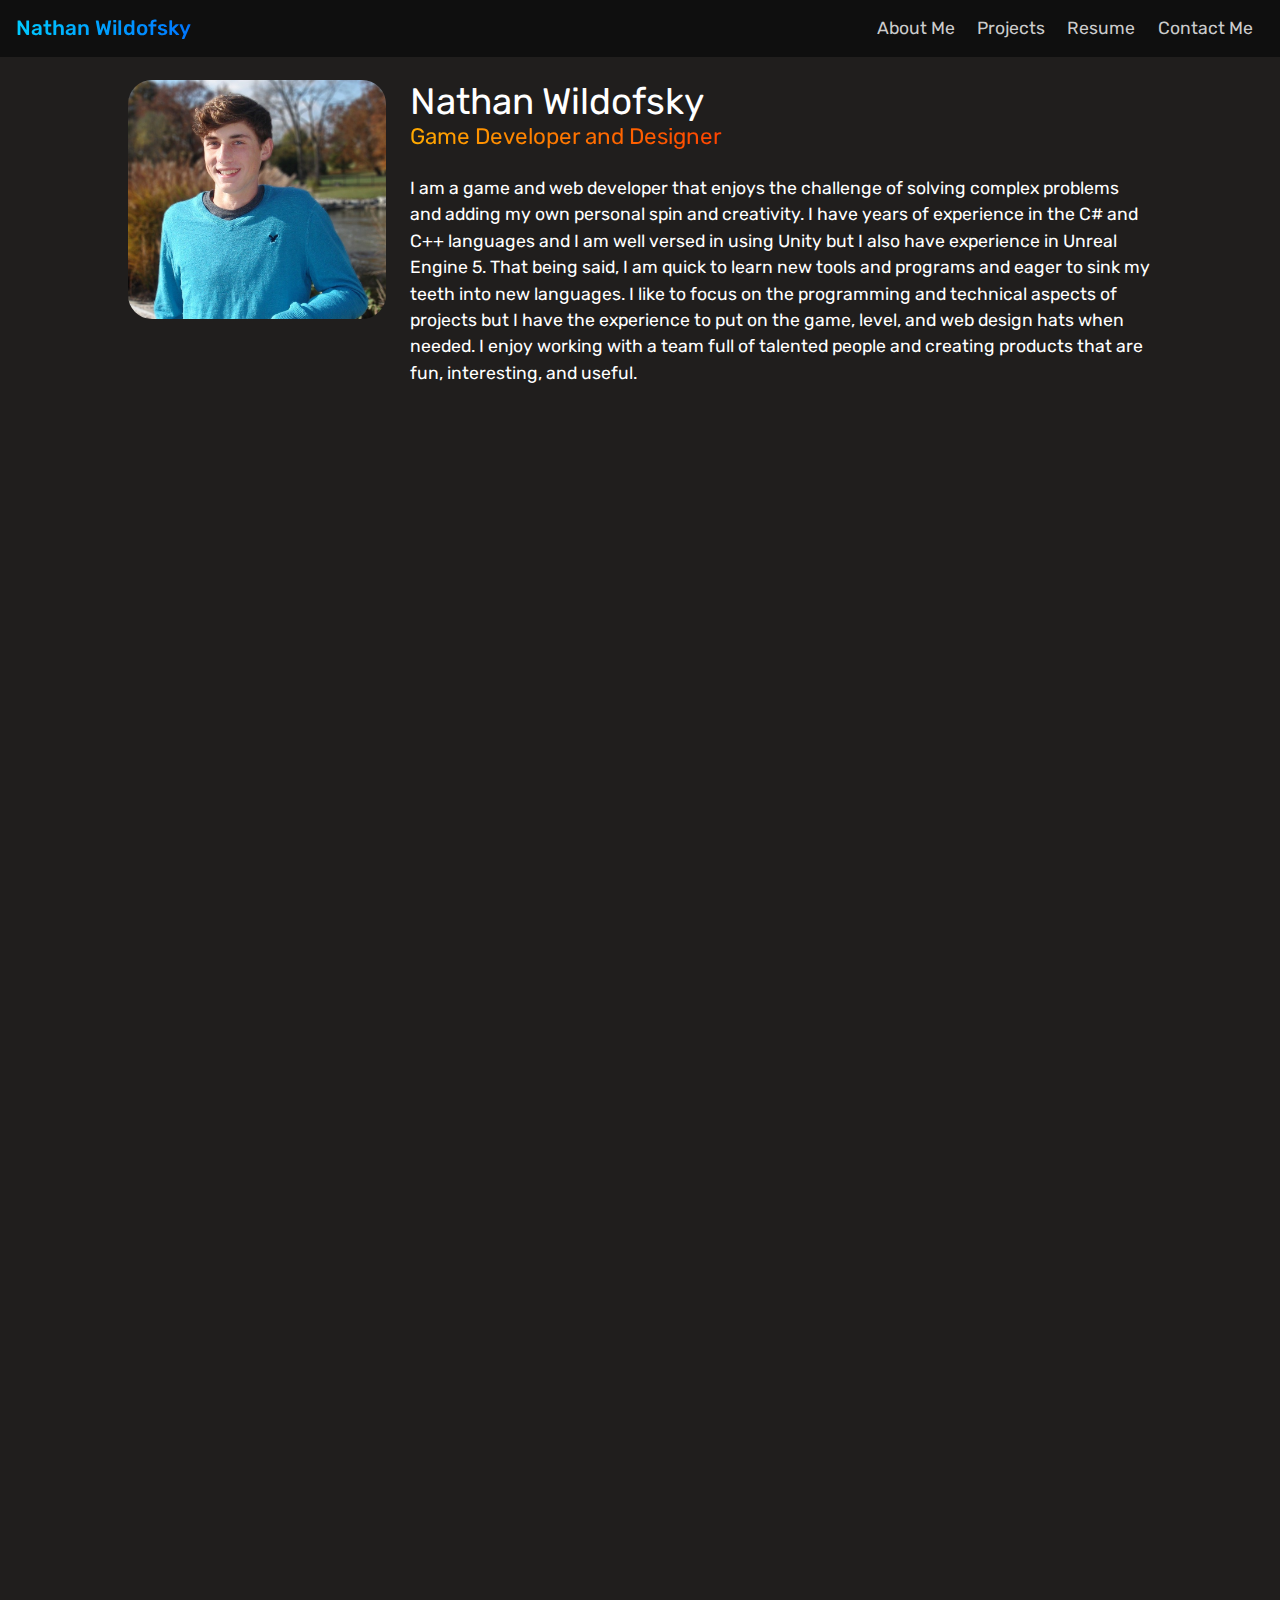
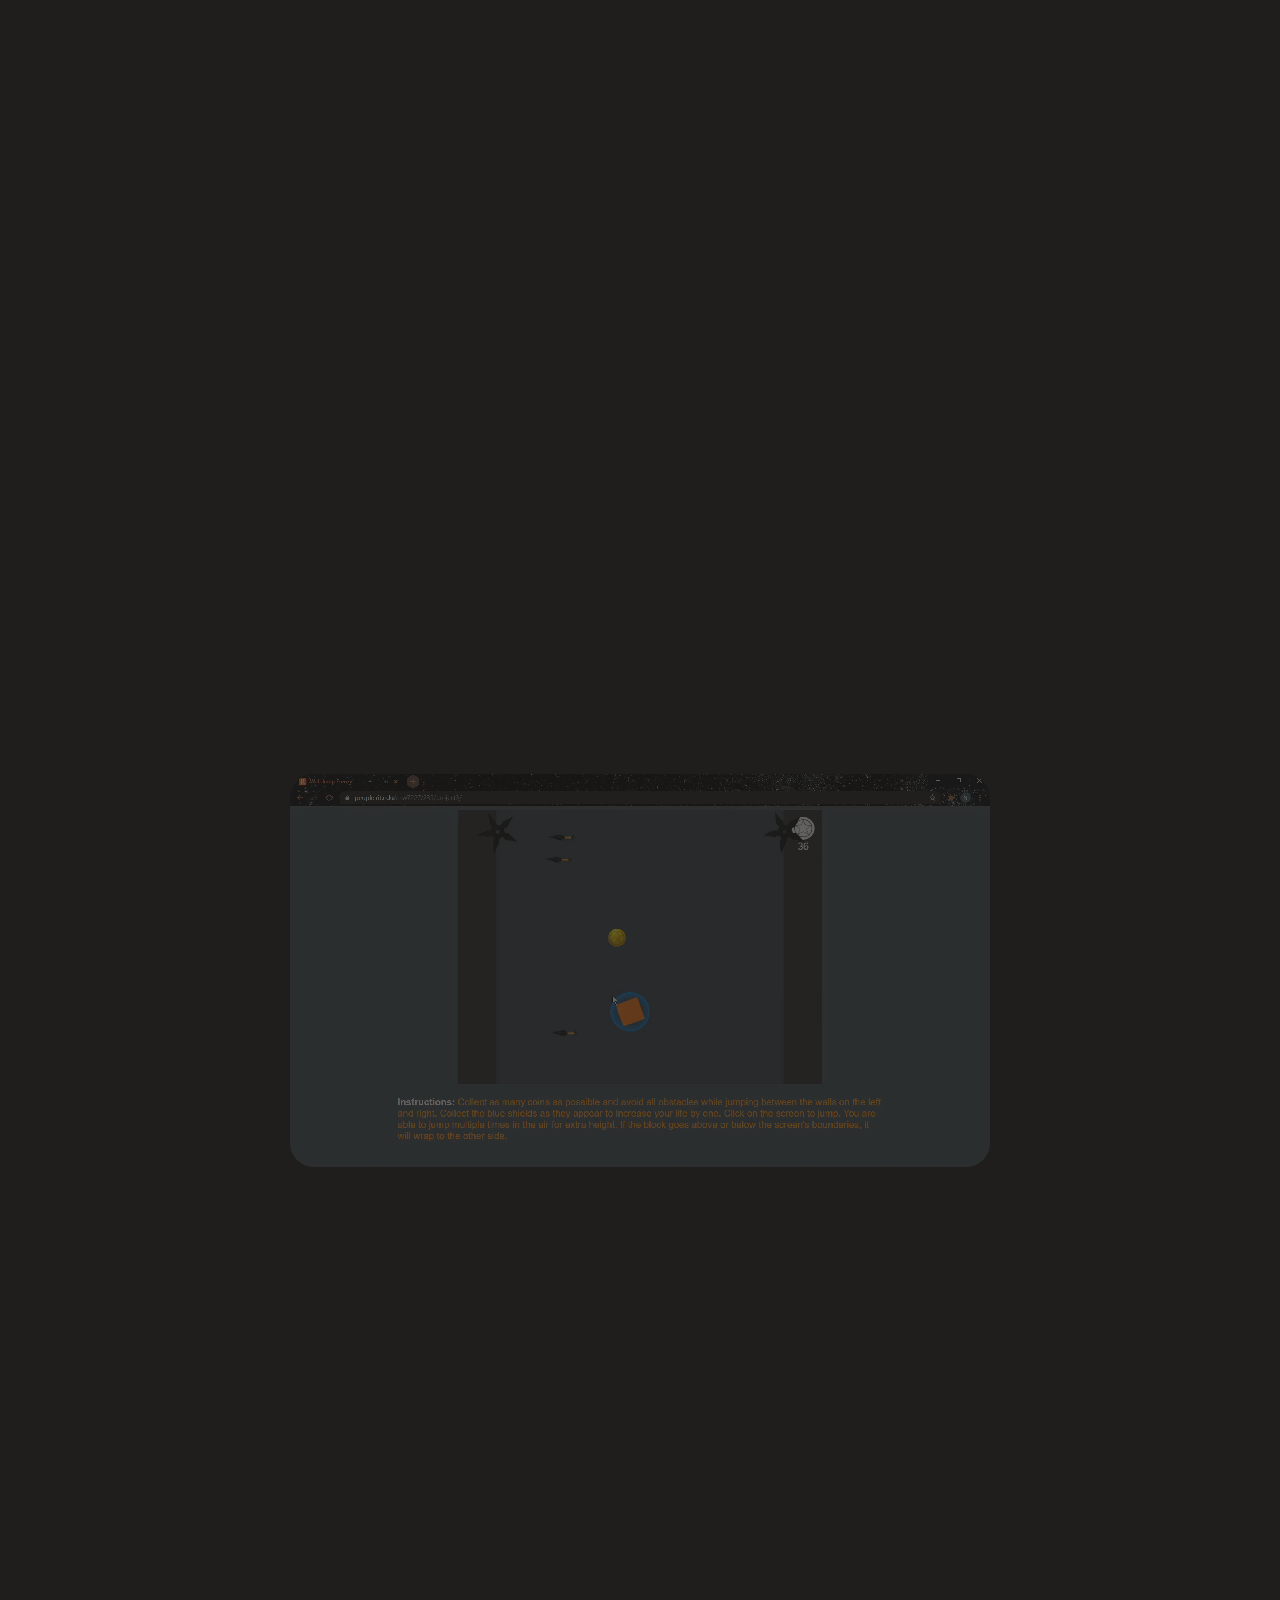
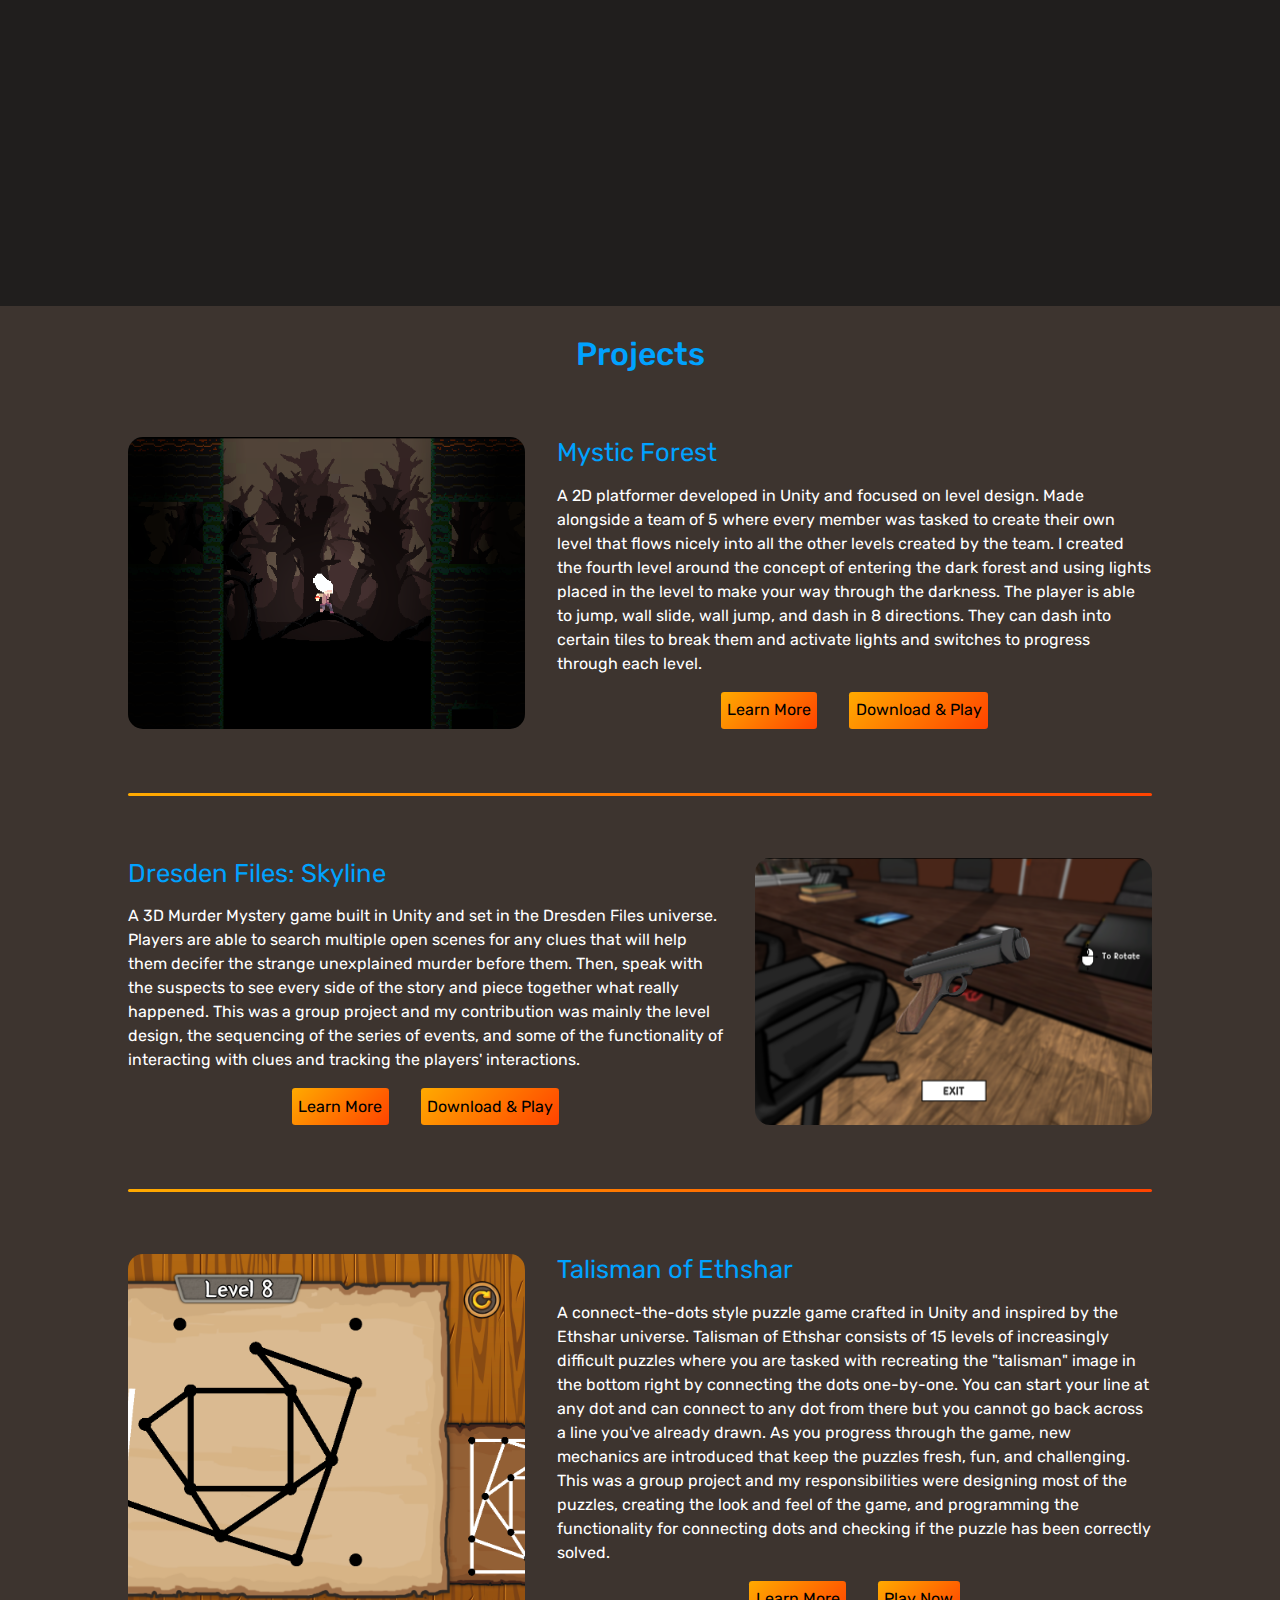
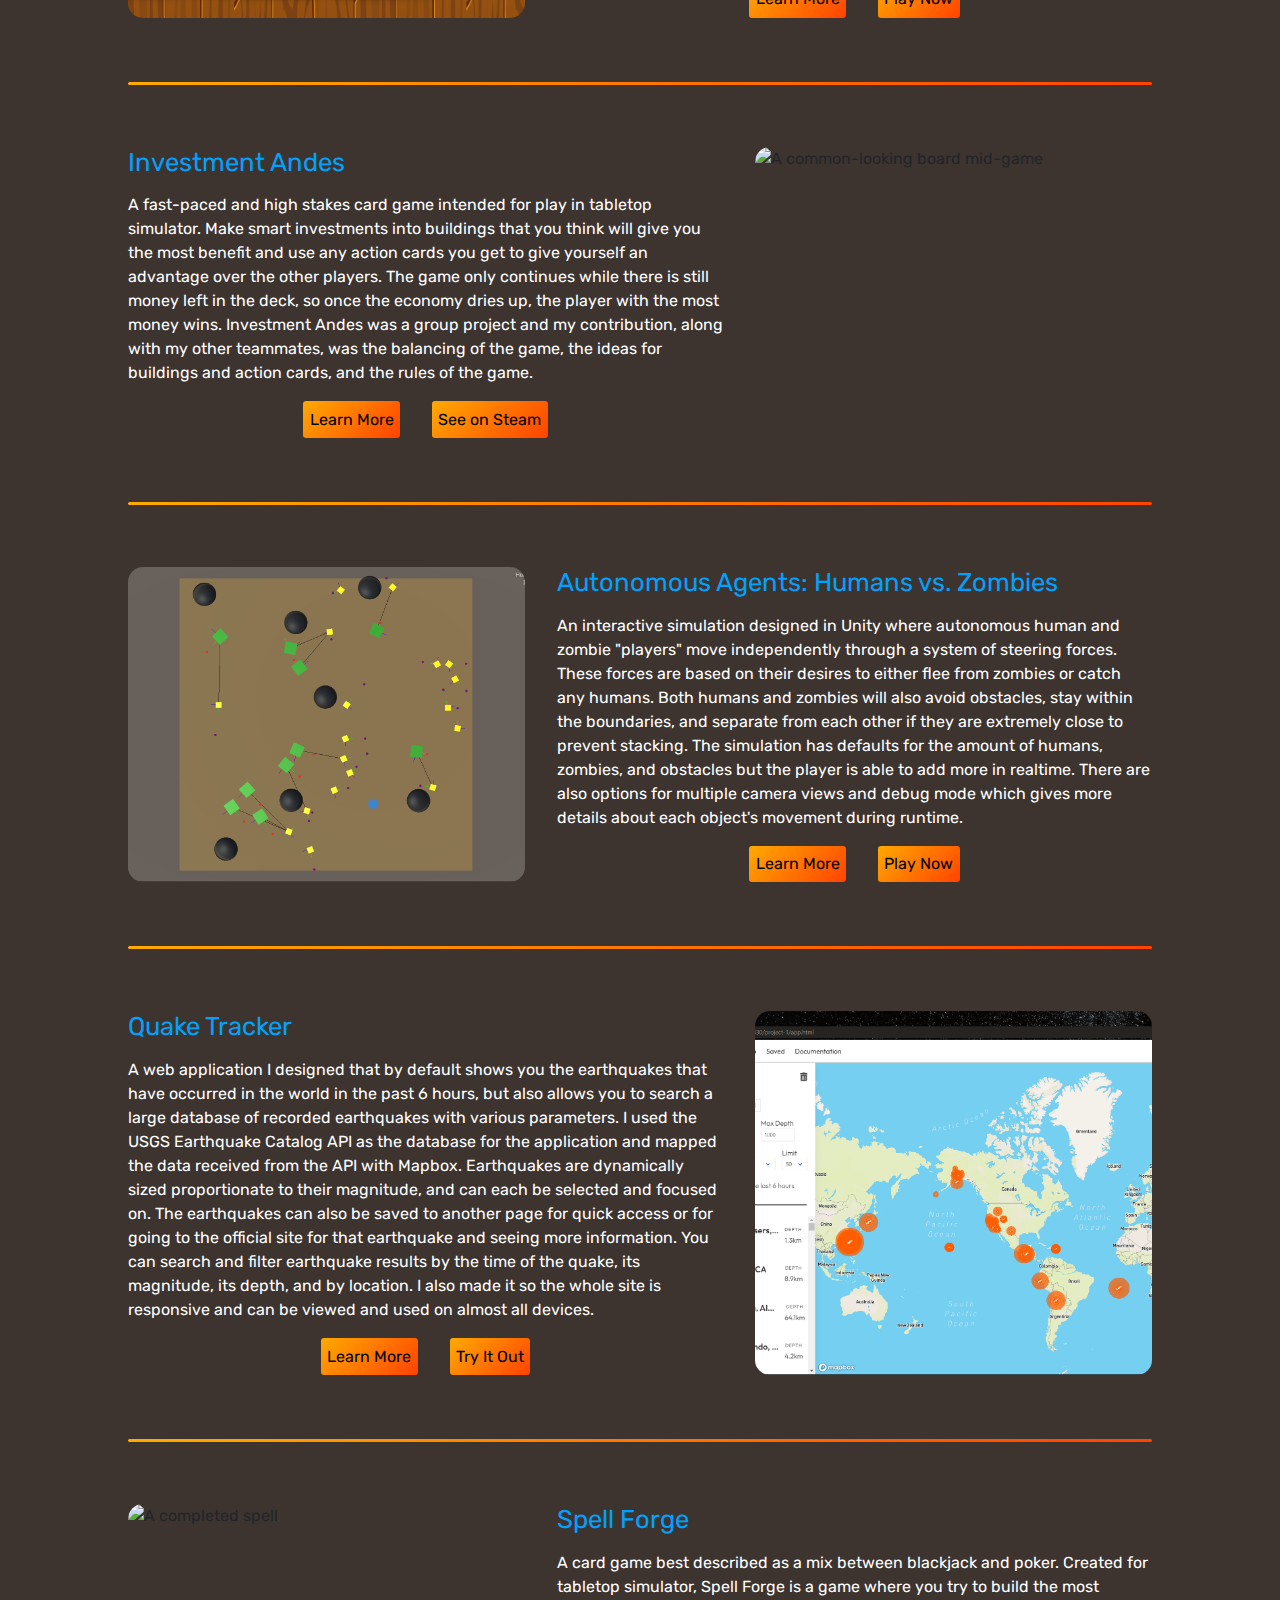
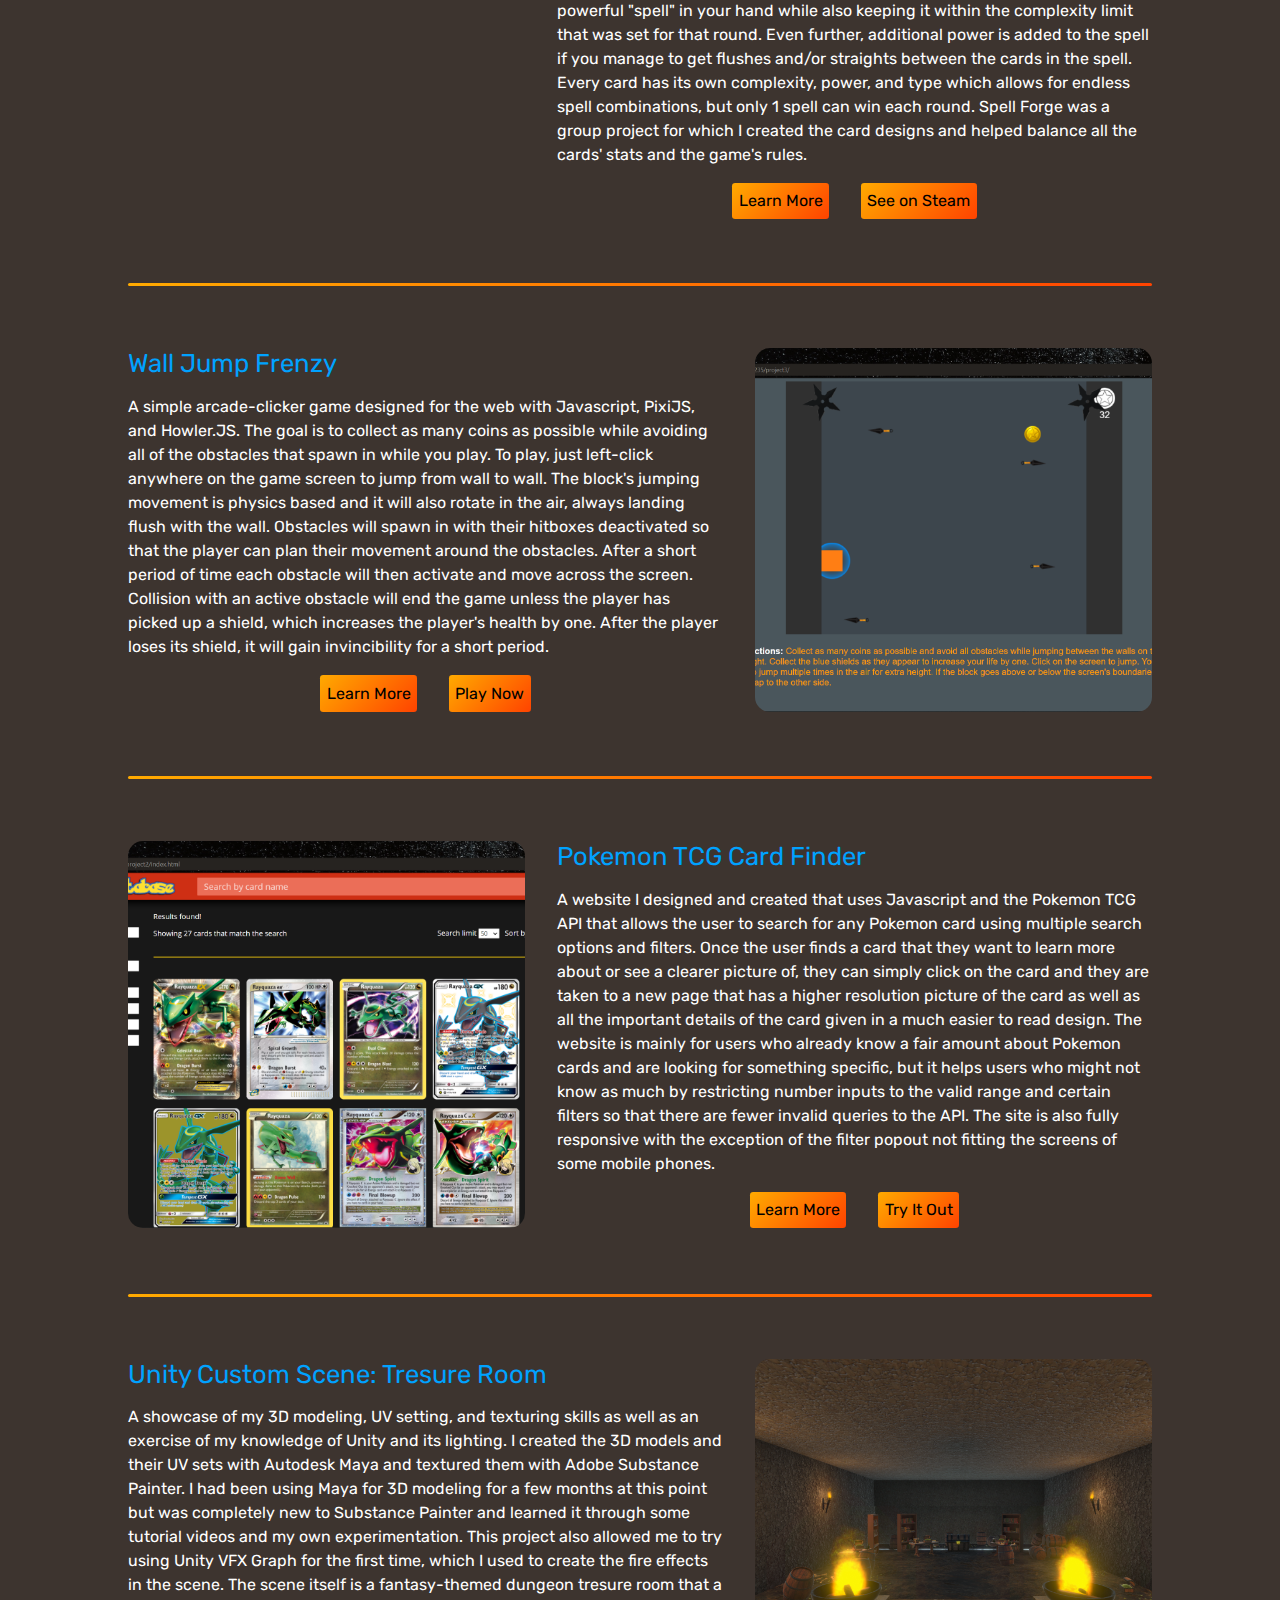
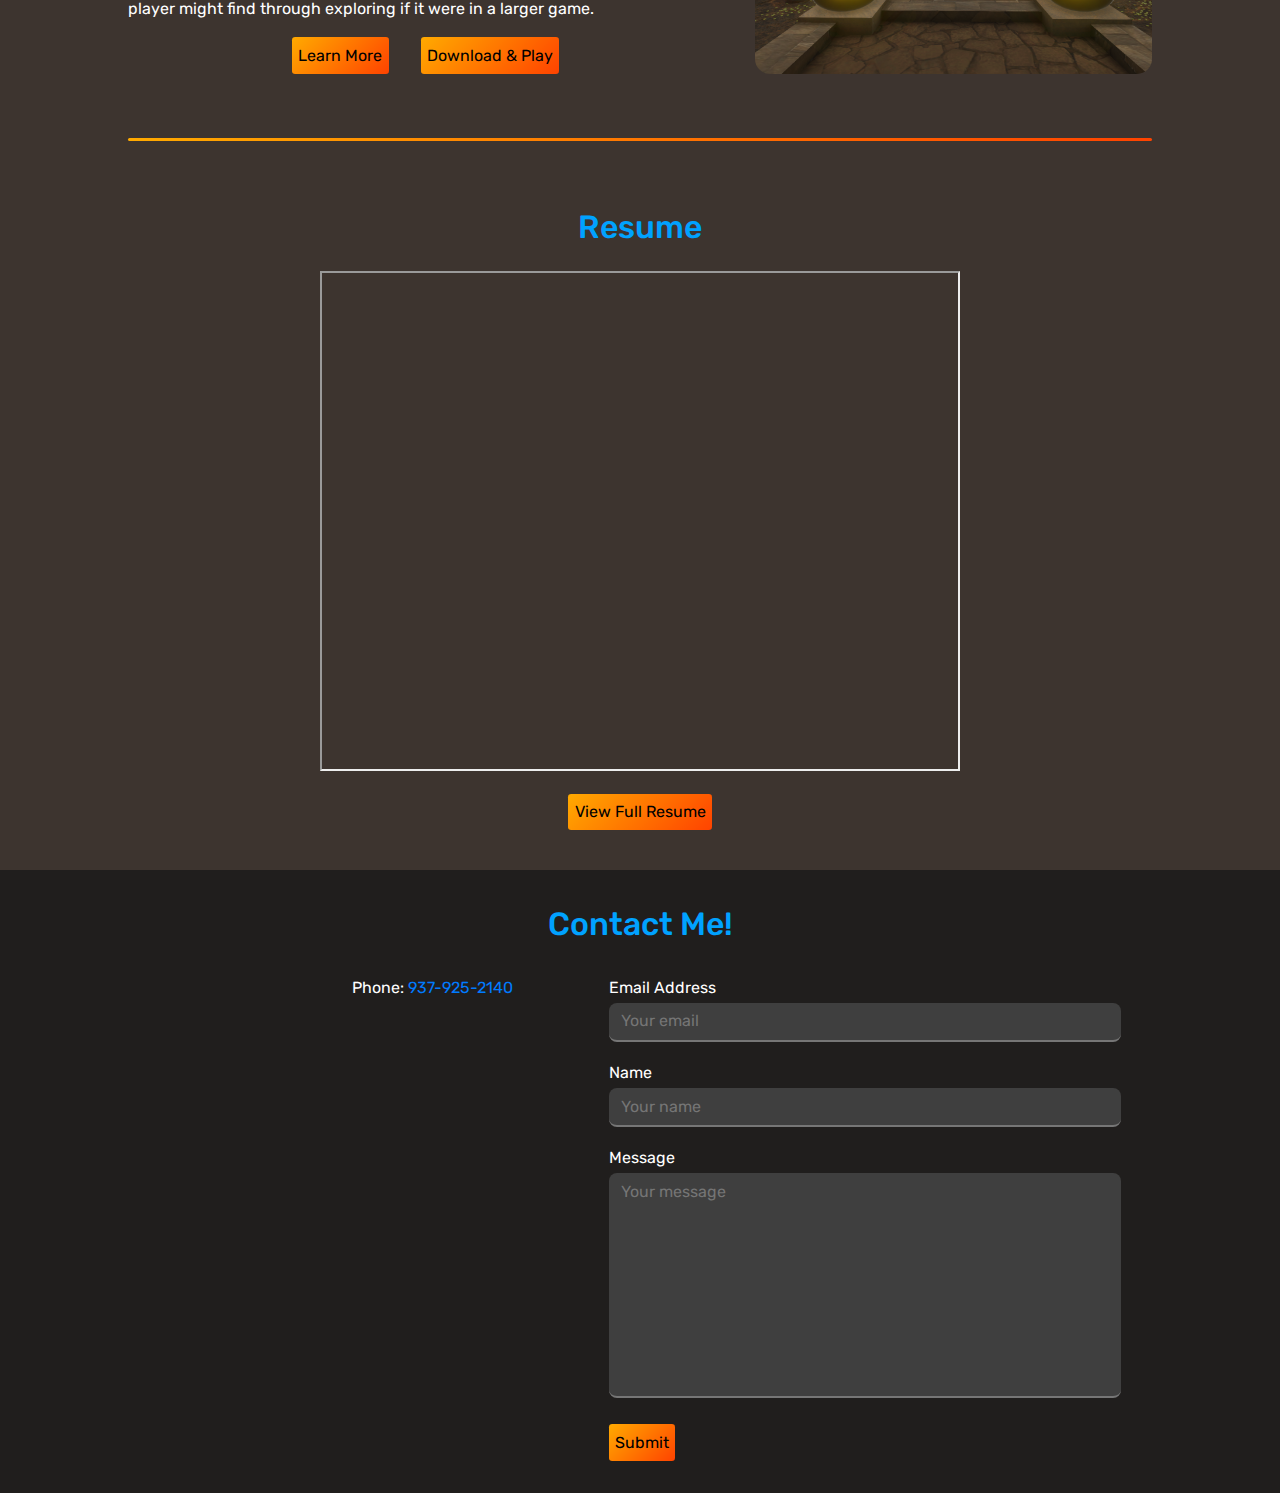
==== commit 91e6b47c: "update links and references" ====
--- a/index.html
+++ b/index.html
@@ -87,7 +87,7 @@
         <div class="slick-carousel">
             <div class="slick-item">
                 <a href="javascript:void(0);"><video playsinline loop muted>
-                        <source src="./media/MF/mystic_forest.mp4" type="video/mp4">
+                        <source src="./media/MF/mystic_forest.mkv" type="video/mp4">
                     </video></a>
                 <div class="slick-caption">
                     <h5>Mystic Forest</h5>
@@ -96,7 +96,7 @@
             </div>
             <div class="slick-item">
                 <a href="javascript:void(0);"><video playsinline loop muted>
-                        <source src="./media/DF/skyline.mp4" type="video/mp4">
+                        <source src="./media/DF/skyline.mkv" type="video/mp4">
                     </video></a>
                 <div class="slick-caption">
                     <h5>Dresden Files: Skyline</h5>
@@ -114,7 +114,7 @@
             </div>
             <div class="slick-item">
                 <a href="javascript:void(0);"><video playsinline loop muted>
-                        <source src="./media/IA/IA_1-turn.mp4" type="video/mp4">
+                        <source src="./media/IA/IA_1-turn.mkv" type="video/mp4">
                     </video></a>
                 <div class="slick-caption">
                     <h5>Investment Andes</h5>
@@ -132,7 +132,7 @@
             </div>
             <div class="slick-item">
                 <a href="javascript:void(0);"><video playsinline loop muted>
-                        <source src="./media/QT/quake_tracker.mp4" type="video/mp4">
+                        <source src="./media/QT/quake_tracker.mkv" type="video/mp4">
                     </video></a>
                 <div class="slick-caption">
                     <h5>Quake Tracker</h5>
@@ -141,7 +141,7 @@
             </div>
             <div class="slick-item">
                 <a href="javascript:void(0);"><video playsinline loop muted>
-                        <source src="./media/SP/spell_forge.mp4" type="video/mp4">
+                        <source src="./media/SP/spell_forge.mkv" type="video/mp4">
                     </video></a>
                 <div class="slick-caption">
                     <h5>Spell Forge</h5>
@@ -150,7 +150,7 @@
             </div>
             <div class="slick-item">
                 <a href="javascript:void(0);"><video playsinline loop muted>
-                        <source src="./media/WJF/WJF_gameplay.mp4" type="video/mp4">
+                        <source src="./media/WJF/WJF_gameplay.mkv" type="video/mp4">
                     </video></a>
                 <div class="slick-caption">
                     <h5>Wall Jump Frenzy</h5>
@@ -168,7 +168,7 @@
             </div>
             <div class="slick-item">
                 <a href="javascript:void(0);"><video playsinline loop muted>
-                        <source src="./media/TR/treasure_room.mp4" type="video/mp4">
+                        <source src="./media/TR/treasure_room.mkv" type="video/mp4">
                     </video></a>
                 <div class="slick-caption">
                     <h5>Treasure Room</h5>
@@ -422,11 +422,10 @@
                     <a href="https://www.linkedin.com/in/nwildofsky/" class="icon">
                         <i class="fab fa-linkedin"></i>
                     </a>
-                    <a href="https://github.com/Superflare" class="icon">
+                    <a href="https://github.com/nwildofsky" class="icon">
                         <i class="fab fa-github-square"></i>
                     </a>
                     <p>Phone: <a href="tel:9379252140">937-925-2140</a></p>
-                    <!--<a href="documentation.html" class="button">View Documentation</a>-->
                 </div>
                 <div id="form">
                     <form
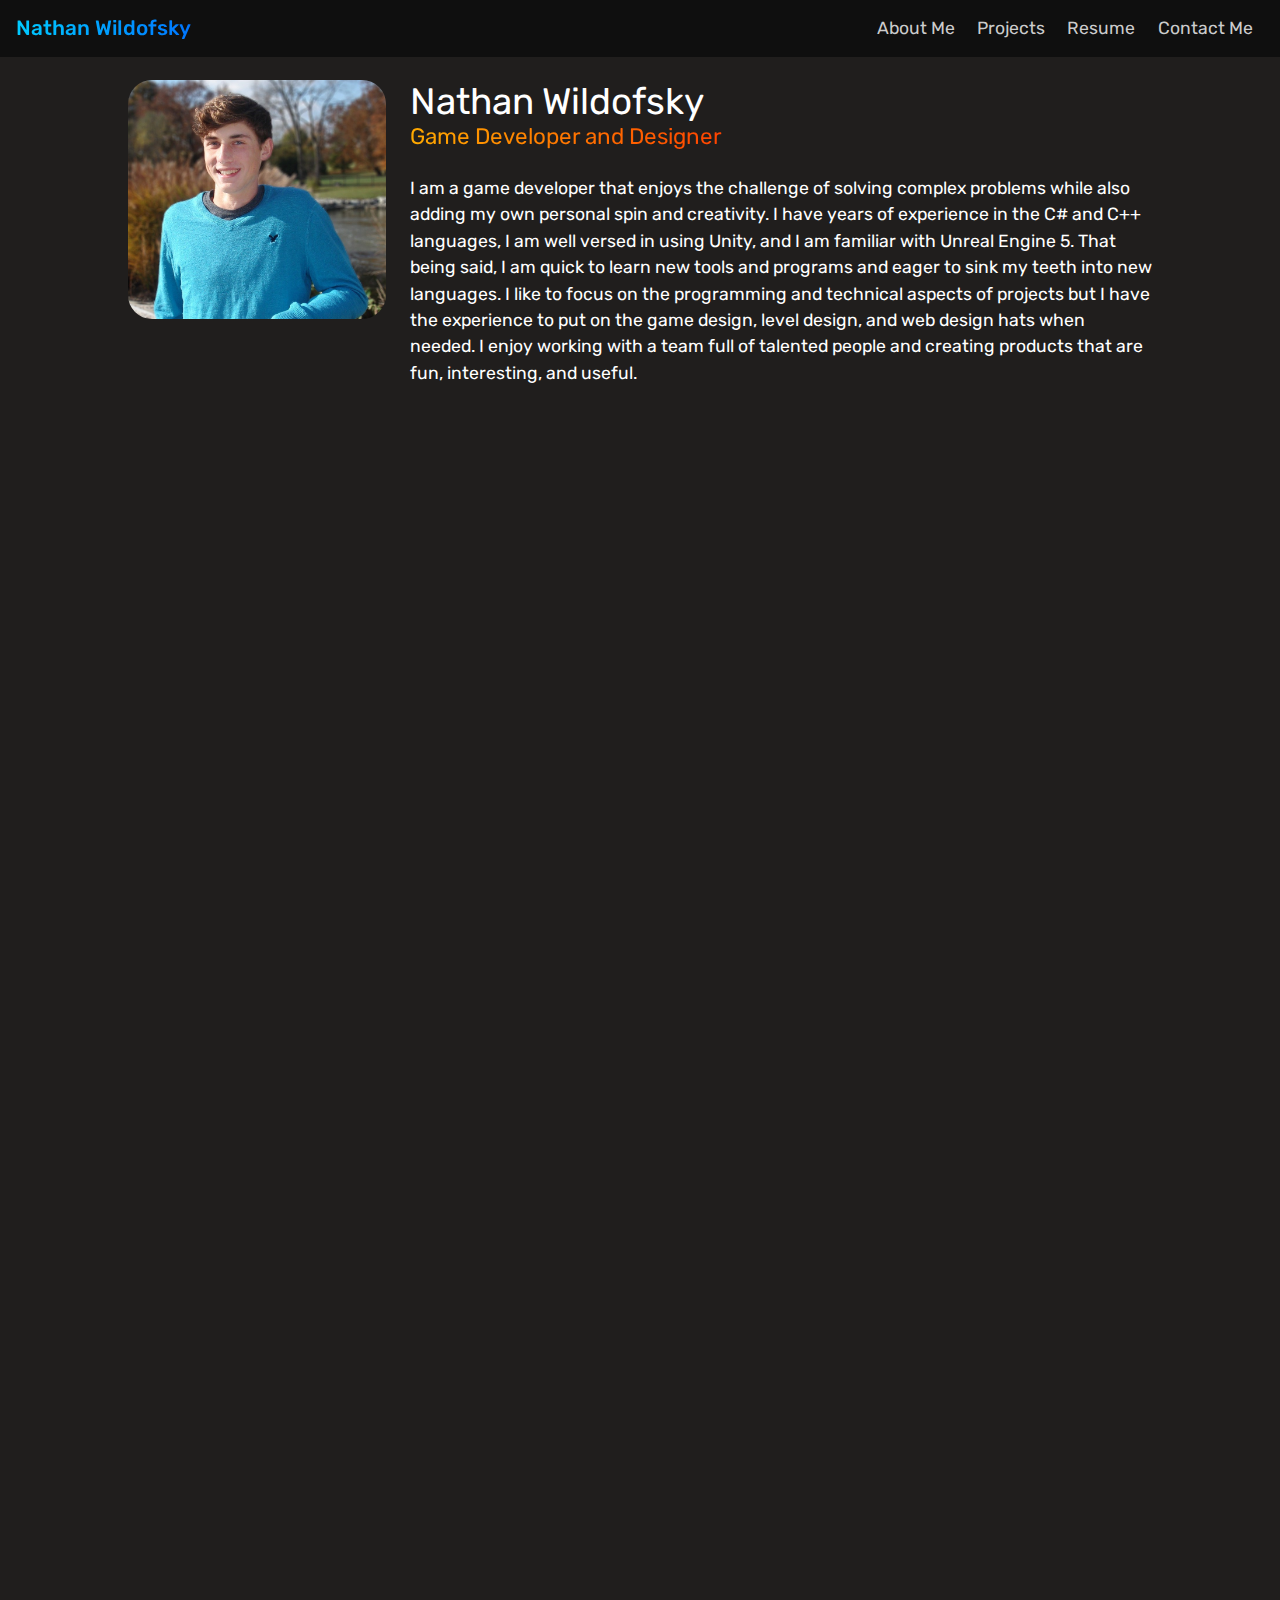
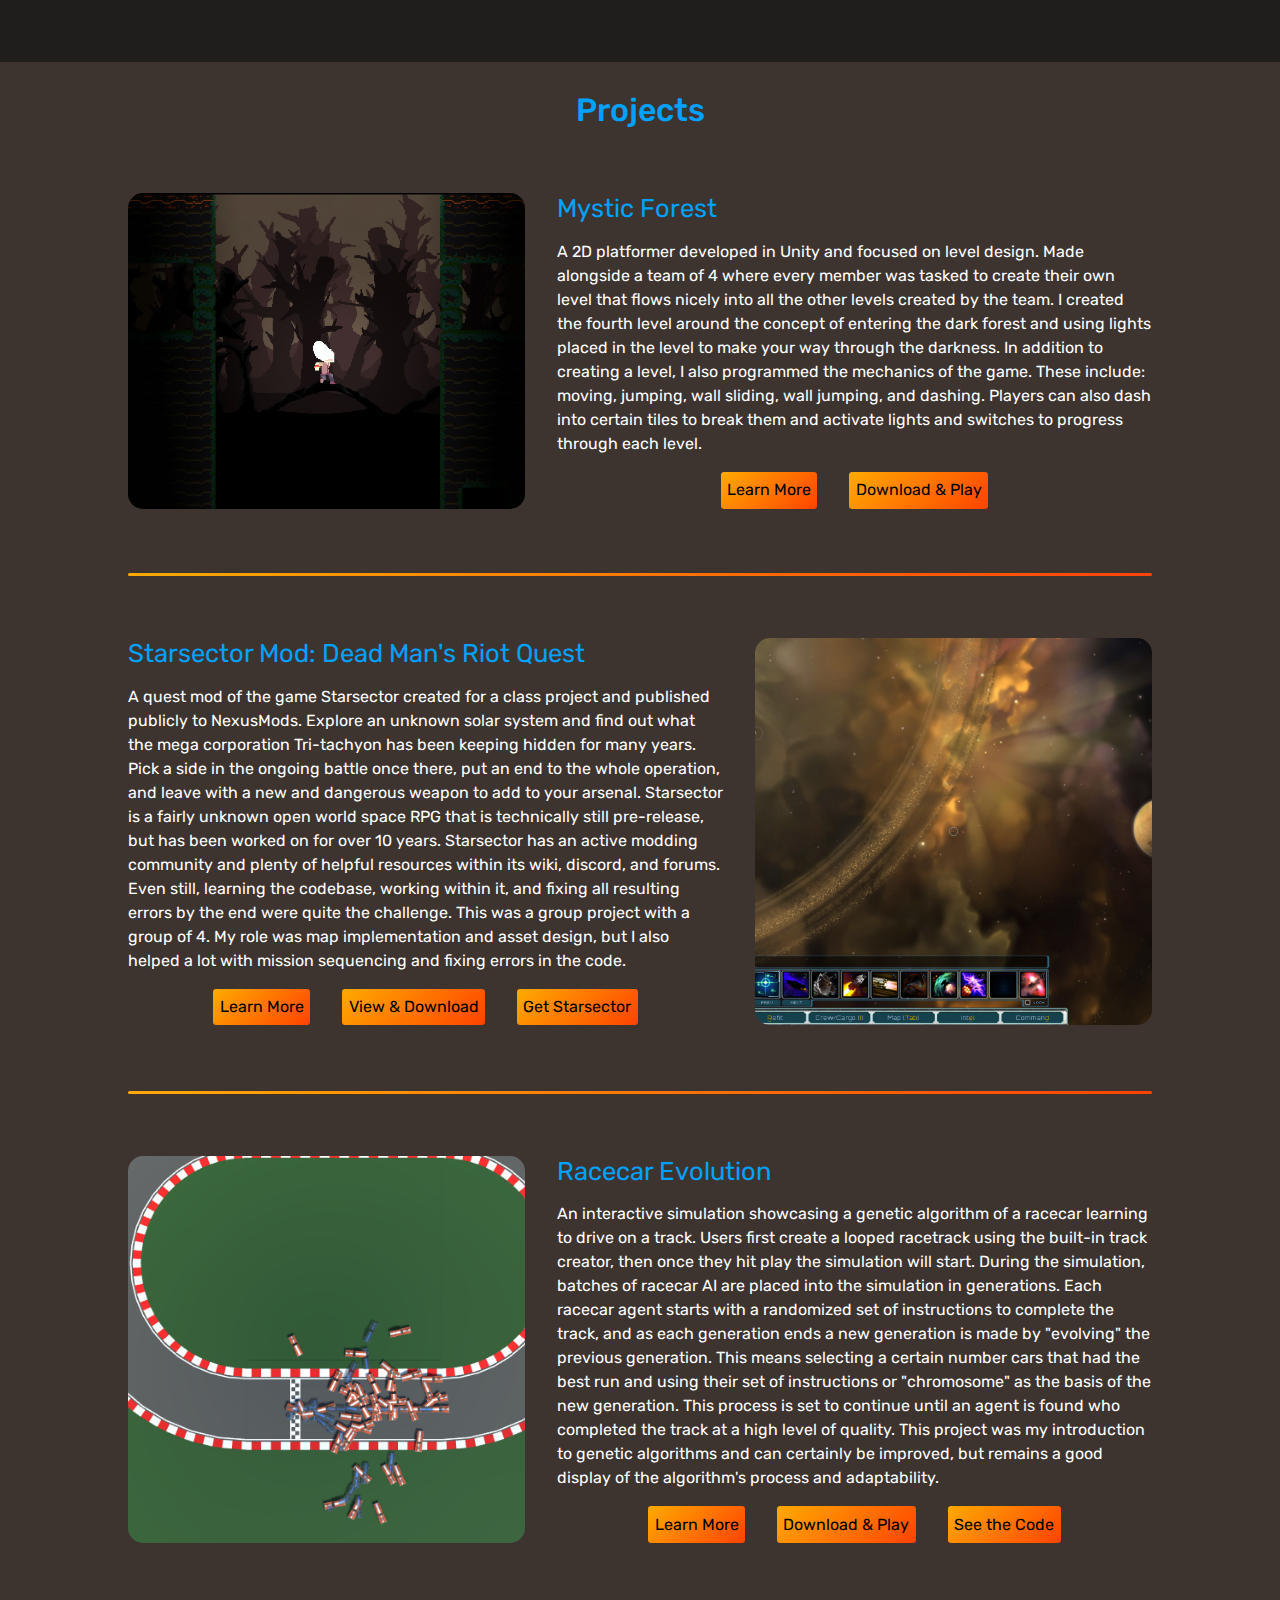
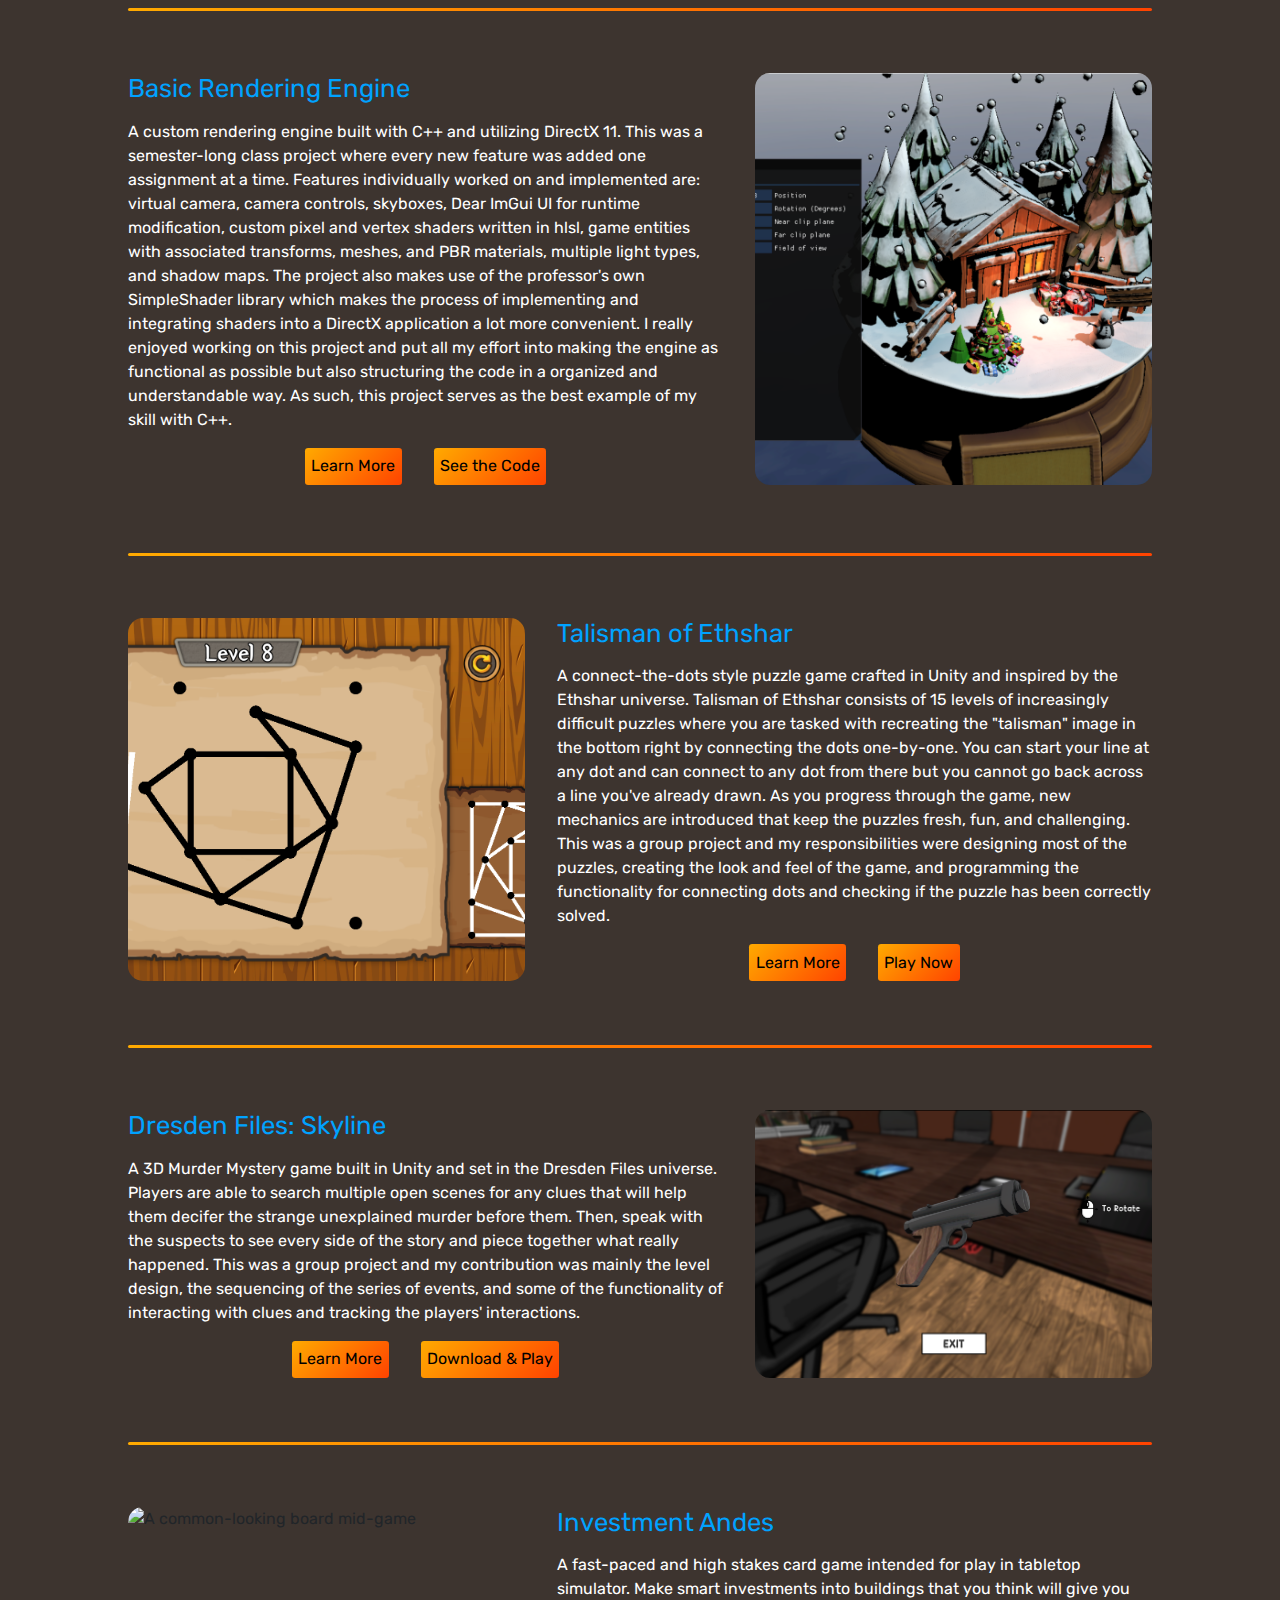
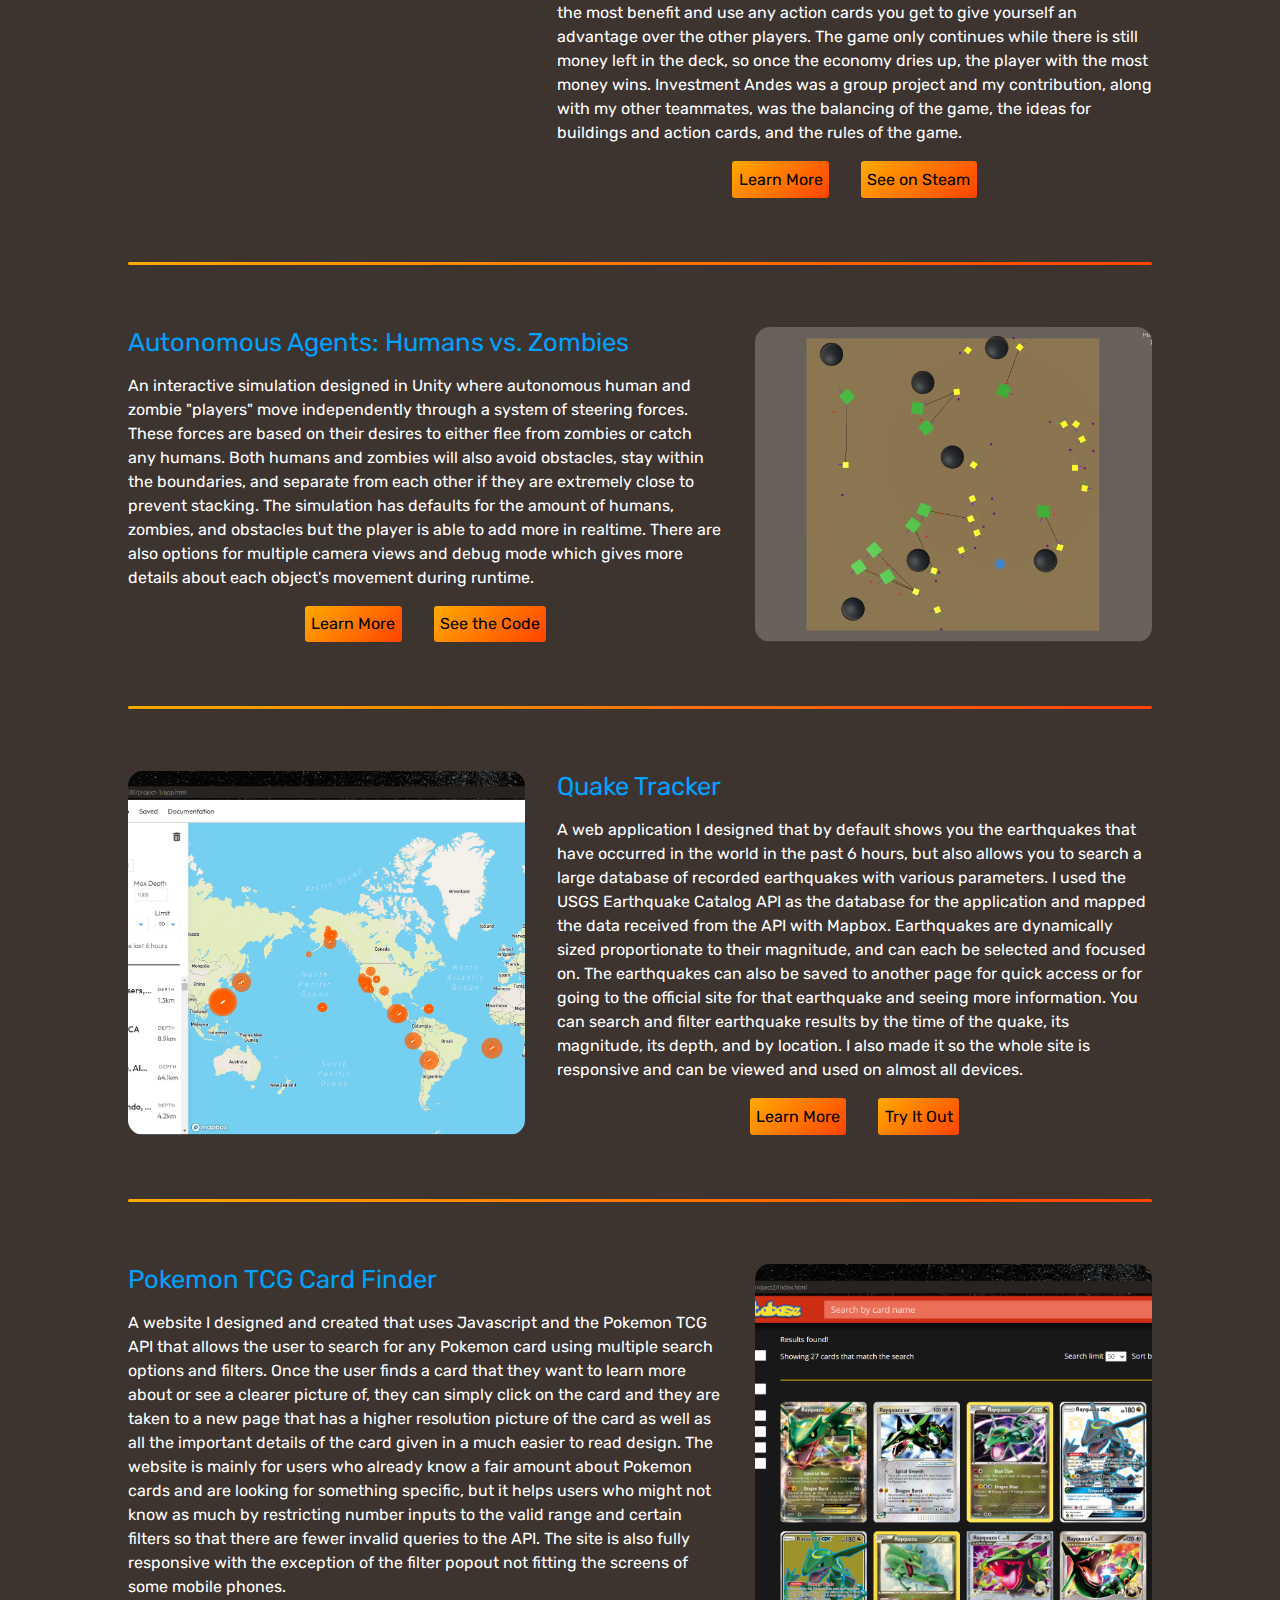
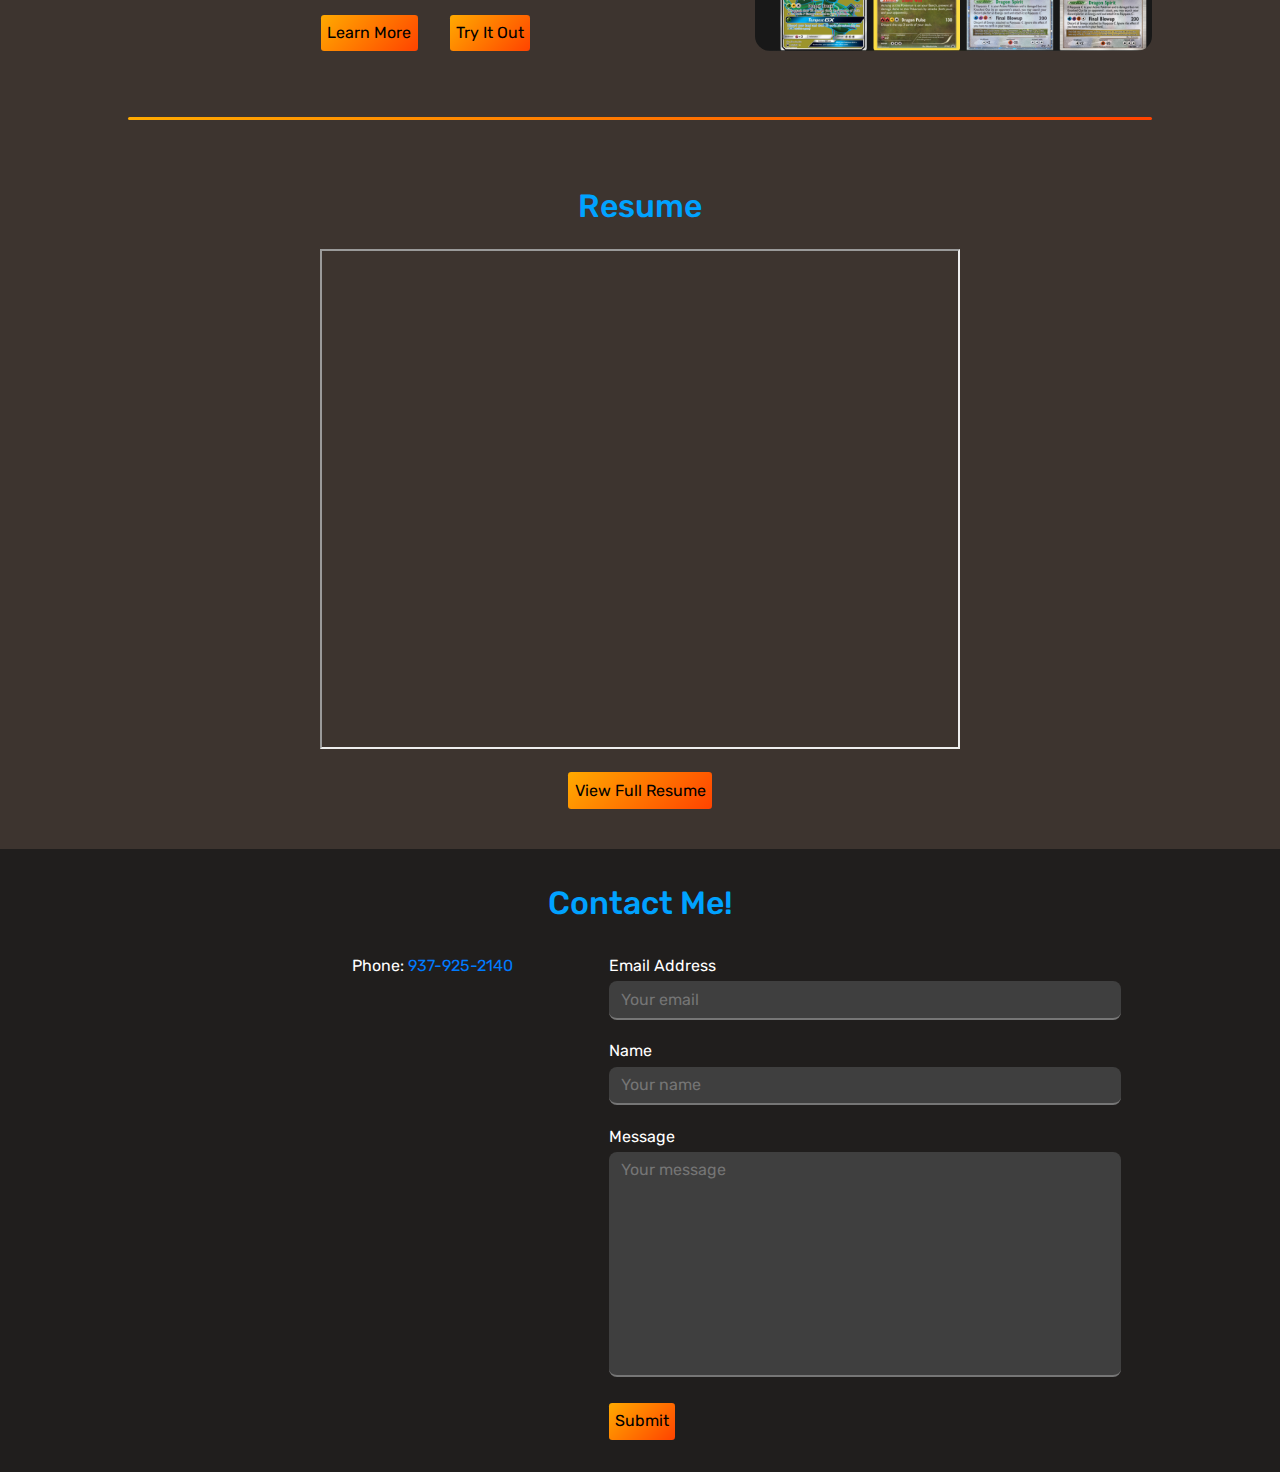
==== commit 69d94aa2: "updated portfolio nov 2023" ====
--- a/index.html
+++ b/index.html
@@ -71,13 +71,13 @@
             <h1>Nathan Wildofsky</h1>
             <h2>Game Developer and Designer</h2>
             <p>
-                I am a game and web developer that enjoys the challenge of solving complex problems and adding my own personal
-                spin and creativity. I have years of experience in the C# and C++ languages and I am well versed in using Unity but
-                I also have experience in Unreal Engine 5. That being said, I am quick to learn new tools and programs and eager to sink
+                I am a game developer that enjoys the challenge of solving complex problems while also adding my own personal
+                spin and creativity. I have years of experience in the C# and C++ languages, I am well versed in using Unity, and
+                I am familiar with Unreal Engine 5. That being said, I am quick to learn new tools and programs and eager to sink
                 my teeth into new languages.
 
-                I like to focus on the programming and technical aspects of projects but I have the experience to put on the game, 
-                level, and web design hats when needed.
+                I like to focus on the programming and technical aspects of projects but I have the experience to put on the game design, 
+                level design, and web design hats when needed.
                 
                 I enjoy working with a team full of talented people and creating products that are fun, interesting, and useful. 
                 
@@ -96,7 +96,43 @@
             </div>
             <div class="slick-item">
                 <a href="javascript:void(0);"><video playsinline loop muted>
-                        <source src="./media/DF/skyline.mkv" type="video/mp4">
+                        <source src="./media/DMR/dmr_playthrough.mkv" type="video/mp4">
+                    </video></a>
+                <div class="slick-caption">
+                    <h5>Starsector Mod: Dead Man's Riot Quest</h5>
+                    <p>A zombie quest mod for the game Starsector</p>
+                </div>
+            </div>
+            <div class="slick-item">
+                <a href="javascript:void(0);"><video playsinline loop muted>
+                        <source src="./media/RE/re_simulation.mkv" type="video/mp4">
+                    </video></a>
+                <div class="slick-caption">
+                    <h5>Racecar Evolution</h5>
+                    <p>A genetic algorithm simulation where AI cars learn to drive</p>
+                </div>
+            </div>
+            <div class="slick-item">
+                <a href="javascript:void(0);"><video playsinline loop muted>
+                        <source src="./media/BRE/bre_demo.mkv" type="video/mp4">
+                    </video></a>
+                <div class="slick-caption">
+                    <h5>Basic Rendering Engine</h5>
+                    <p>A custom-built rendering engine in C++ with many basic features</p>
+                </div>
+            </div>
+            <div class="slick-item">
+                <a href="javascript:void(0);"><video playsinline loop muted>
+                        <source src="./media/TE/talisman.mkv" type="video/mp4">
+                    </video></a>
+                <div class="slick-caption">
+                    <h5>Talisman of Ethshar</h5>
+                    <p>A challenging puzzle game set in the Ethshar universe</p>
+                </div>
+            </div>
+            <div class="slick-item">
+                <a href="javascript:void(0);"><video playsinline loop muted>
+                        <source src="./media/DF/skyline.mp4" type="video/mp4">
                     </video></a>
                 <div class="slick-caption">
                     <h5>Dresden Files: Skyline</h5>
@@ -105,15 +141,6 @@
             </div>
             <div class="slick-item">
                 <a href="javascript:void(0);"><video playsinline loop muted>
-                        <source src="./media/TE/talisman.mkv" type="video/mp4">
-                    </video></a>
-                <div class="slick-caption">
-                    <h5>Talisman of Ethshar</h5>
-                    <p>A challenging puzzle game set in the Ethshar universe</p>
-                </div>
-            </div>
-            <div class="slick-item">
-                <a href="javascript:void(0);"><video playsinline loop muted>
                         <source src="./media/IA/IA_1-turn.mkv" type="video/mp4">
                     </video></a>
                 <div class="slick-caption">
@@ -127,7 +154,7 @@
                     </video></a>
                 <div class="slick-caption">
                     <h5>Humans vs. Zombies</h5>
-                    <p>Interactive A.I. simulation built in Unity with C#</p>
+                    <p>Interactive AI simulation built in Unity with C#</p>
                 </div>
             </div>
             <div class="slick-item">
@@ -141,38 +168,11 @@
             </div>
             <div class="slick-item">
                 <a href="javascript:void(0);"><video playsinline loop muted>
-                        <source src="./media/SP/spell_forge.mkv" type="video/mp4">
-                    </video></a>
-                <div class="slick-caption">
-                    <h5>Spell Forge</h5>
-                    <p>A magical mixture of poker and blackjack set in the Ethshar universe</p>
-                </div>
-            </div>
-            <div class="slick-item">
-                <a href="javascript:void(0);"><video playsinline loop muted>
-                        <source src="./media/WJF/WJF_gameplay.mkv" type="video/mp4">
-                    </video></a>
-                <div class="slick-caption">
-                    <h5>Wall Jump Frenzy</h5>
-                    <p>An endless, arcade style game built for the web</p>
-                </div>
-            </div>
-            <div class="slick-item">
-                <a href="javascript:void(0);"><video playsinline loop muted>
                         <source src="./media/PK/TCG_gameplay.m4v" type="video/mp4">
                     </video></a>
                 <div class="slick-caption">
                     <h5>Pokemon TCG Finder</h5>
                     <p>A web app for searching the database of Pokemon Cards</p>
-                </div>
-            </div>
-            <div class="slick-item">
-                <a href="javascript:void(0);"><video playsinline loop muted>
-                        <source src="./media/TR/treasure_room.mkv" type="video/mp4">
-                    </video></a>
-                <div class="slick-caption">
-                    <h5>Treasure Room</h5>
-                    <p>A custom scene modeled and textured from scratch</p>
                 </div>
             </div>
         </div>
@@ -186,11 +186,12 @@
                 <h2>Mystic Forest</h2>
                 <img src="media/MF/MF_fall.png" alt="Falling into the darker part of the forest">
                 <p>
-                    A 2D platformer developed in Unity and focused on level design. Made alongside a team of 5
+                    A 2D platformer developed in Unity and focused on level design. Made alongside a team of 4
                     where every member was tasked to create their own level that flows nicely into all the other
                     levels created by the team. I created the fourth level around the concept of entering the
                     dark forest and using lights placed in the level to make your way through the darkness.
-                    The player is able to jump, wall slide, wall jump, and dash in 8 directions. They can dash
+                    In addition to creating a level, I also programmed the mechanics of the game. These include:
+                    moving, jumping, wall sliding, wall jumping, and dashing. Players can also dash
                     into certain tiles to break them and activate lights and switches to progress through each level.
                 </p>
                 <div class="project-links">
@@ -202,24 +203,71 @@
             <div class="line-gradient"></div>
 
             <div class="flex linked-project flipped-project" id="project-2">
-                <h2>Dresden Files: Skyline</h2>
-                <img src="media/DF/DF_inspect.png" alt="Inspecting a gun clue">
-                <p>
-                    A 3D Murder Mystery game built in Unity and set in the Dresden Files universe. Players are able
-                    to search multiple open scenes for any clues that will help them decifer the strange unexplained
-                    murder before them. Then, speak with the suspects to see every side of the story and piece together
-                    what really happened. This was a group project and my contribution was mainly the level design, the
-                    sequencing of the series of events, and some of the functionality of interacting with clues and
-                    tracking the players' interactions.
+                <h2>Starsector Mod: Dead Man's Riot Quest</h2>
+                <img src="media/DMR/dmr_lazarus.png" alt="Wide view of custom solar system in-game">
+                <p>
+                    A quest mod of the game Starsector created for a class project and published publicly to NexusMods.
+                    Explore an unknown solar system and find out what the mega corporation Tri-tachyon has been keeping
+                    hidden for many years. Pick a side in the ongoing battle once there, put an end to the whole operation,
+                    and leave with a new and dangerous weapon to add to your arsenal. Starsector is a fairly unknown open world
+                    space RPG that is technically still pre-release, but has been worked on for over 10 years. Starsector has an
+                    active modding community and plenty of helpful resources within its wiki, discord, and forums. Even still,
+                    learning the codebase, working within it, and fixing all resulting errors by the end were quite the challenge.
+                    This was a group project with a group of 4. My role was map implementation and asset design, but I also helped
+                    a lot with mission sequencing and fixing errors in the code.
                 </p>
                 <div class="project-links">
                     <a href="./project-2.html" class="button">Learn More</a>
-                    <a href="https://drive.google.com/file/d/1F9yBTlMsCIBalvKFb1fpcEf-zaiL93N4/view?usp=sharing" class="button">Download & Play</a>
+                    <a href="" class="button">View & Download</a>
+                    <a href="https://fractalsoftworks.com/category/releases/" class="button">Get Starsector</a>
                 </div>
             </div>
             <div class="line-gradient"></div>
 
             <div class="flex linked-project" id="project-3">
+                <h2>Racecar Evolution</h2>
+                <img src="media/RE/re_beginning.png" alt="The start of an early generation where racers are going in every direction">
+                <p>
+                    An interactive simulation showcasing a genetic algorithm of a racecar learning to drive on a track.
+                    Users first create a looped racetrack using the built-in track creator, then once they hit play the
+                    simulation will start. During the simulation, batches of racecar AI are placed into the simulation in
+                    generations. Each racecar agent starts with a randomized set of instructions to complete the track, and 
+                    as each generation ends a new generation is made by "evolving" the previous generation. This means selecting
+                    a certain number cars that had the best run and using their set of instructions or "chromosome" as the basis of
+                    the new generation. This process is set to continue until an agent is found who completed the track at a high 
+                    level of quality. This project was my introduction to genetic algorithms and can certainly be improved, but 
+                    remains a good display of the algorithm's process and adaptability.
+                </p>
+                <div class="project-links">
+                    <a href="./project-3.html" class="button">Learn More</a>
+                    <a href="" class="button">Download & Play</a>
+                    <a href="https://github.com/nwildofsky/GameAI/tree/main/FinalProject/Assets/Scripts" class="button">See the Code</a>
+                </div>
+            </div>
+            <div class="line-gradient"></div>
+
+            <div class="flex linked-project flipped-project" id="project-4">
+                <h2>Basic Rendering Engine</h2>
+                <img src="media/BRE/bre_final.png" alt="The final version of the engine with a basic winter snowglobe scene">
+                <p>
+                    A custom rendering engine built with C++ and utilizing DirectX 11. This was a semester-long class
+                    project where every new feature was added one assignment at a time. Features individually worked on
+                    and implemented are: virtual camera, camera controls, skyboxes, Dear ImGui UI for runtime modification,
+                    custom pixel and vertex shaders written in hlsl, game entities with associated transforms, meshes, and
+                    PBR materials, multiple light types, and shadow maps. The project also makes use of the professor's own
+                    SimpleShader library which makes the process of implementing and integrating shaders into a DirectX application
+                    a lot more convenient. I really enjoyed working on this project and put all my effort into making the engine
+                    as functional as possible but also structuring the code in a organized and understandable way. As such,
+                    this project serves as the best example of my skill with C++.
+                </p>
+                <div class="project-links">
+                    <a href="./project-4.html" class="button">Learn More</a>
+                    <a href="https://github.com/nwildofsky/IGM-540/tree/Class-Code/Final-Shadows" class="button">See the Code</a>
+                </div>
+            </div>
+            <div class="line-gradient"></div>
+
+            <div class="flex linked-project" id="project-5">
                 <h2>Talisman of Ethshar</h2>
                 <img src="media/TE/TE_thumbnail.png" alt="Solving a talisman puzzle">
                 <p>
@@ -234,13 +282,31 @@
                     for connecting dots and checking if the puzzle has been correctly solved.
                 </p>
                 <div class="project-links">
-                    <a href="./project-3.html" class="button">Learn More</a>
+                    <a href="./project-5.html" class="button">Learn More</a>
                     <a href="https://play.unity.com/mg/other/talisman-of-ethshar" class="button">Play Now</a>
                 </div>
             </div>
             <div class="line-gradient"></div>
 
-            <div class="flex linked-project flipped-project" id="project-4">
+            <div class="flex linked-project flipped-project" id="project-6">
+                <h2>Dresden Files: Skyline</h2>
+                <img src="media/DF/DF_inspect.png" alt="Inspecting a gun clue">
+                <p>
+                    A 3D Murder Mystery game built in Unity and set in the Dresden Files universe. Players are able
+                    to search multiple open scenes for any clues that will help them decifer the strange unexplained
+                    murder before them. Then, speak with the suspects to see every side of the story and piece together
+                    what really happened. This was a group project and my contribution was mainly the level design, the
+                    sequencing of the series of events, and some of the functionality of interacting with clues and
+                    tracking the players' interactions.
+                </p>
+                <div class="project-links">
+                    <a href="./project-6.html" class="button">Learn More</a>
+                    <a href="https://drive.google.com/file/d/1F9yBTlMsCIBalvKFb1fpcEf-zaiL93N4/view?usp=sharing" class="button">Download & Play</a>
+                </div>
+            </div>
+            <div class="line-gradient"></div>
+
+            <div class="flex linked-project" id="project-7">
                 <h2>Investment Andes</h2>
                 <img src="media/IA/IA_board.png" alt="A common-looking board mid-game">
                 <p>
@@ -253,13 +319,13 @@
                     of the game.
                 </p>
                 <div class="project-links">
-                    <a href="./project-4.html" class="button">Learn More</a>
+                    <a href="./project-7.html" class="button">Learn More</a>
                     <a href="https://steamcommunity.com/sharedfiles/filedetails/?id=2413986966" class="button">See on Steam</a>
                 </div>
             </div>
             <div class="line-gradient"></div>
 
-            <div class="flex linked-project" id="project-5">
+            <div class="flex linked-project flipped-project" id="project-8">
                 <h2>Autonomous Agents: Humans vs. Zombies</h2>
                 <img src="media/HZ/HZ_debug.png" alt="Placing new humans into the simulation">
                 <p>
@@ -272,13 +338,13 @@
                     camera views and debug mode which gives more details about each object's movement during runtime.
                 </p>
                 <div class="project-links">
-                    <a href="./project-5.html" class="button">Learn More</a>
-                    <a href="https://igme-202.github.io/project-3-4-Superflare/" class="button">Play Now</a>
-                </div>
-            </div>
-            <div class="line-gradient"></div>
-
-            <div class="flex linked-project flipped-project" id="project-6">
+                    <a href="./project-8.html" class="button">Learn More</a>
+                    <a href="https://github.com/IGME-202/HvZ_AIProject/tree/master/Wildofsky_HvZ/Assets/Scripts" class="button">See the Code</a>
+                </div>
+            </div>
+            <div class="line-gradient"></div>
+
+            <div class="flex linked-project" id="project-9">
                 <h2>Quake Tracker</h2>
                 <img src="media/QT/QT_map.png" alt="A map marking the location of earthquakes">
                 <p>
@@ -299,60 +365,13 @@
                     the whole site is responsive and can be viewed and used on almost all devices.
                 </p>
                 <div class="project-links">
-                    <a href="./project-6.html" class="button">Learn More</a>
+                    <a href="./project-9.html" class="button">Learn More</a>
                     <a href="https://people.rit.edu/nsw7227/330/project-1" class="button">Try It Out</a>
                 </div>
             </div>
             <div class="line-gradient"></div>
 
-            <div class="flex linked-project" id="project-7">
-                <h2>Spell Forge</h2>
-                <img src="media/SP/SP_spell.png" alt="A completed spell">
-                <p>
-                    A card game best described as a mix between blackjack and poker. Created for tabletop simulator,
-                    Spell Forge is a game where you try to build the most powerful "spell" in your hand while also
-                    keeping
-                    it within the complexity limit that was set for that round. Even further, additional power is added
-                    to the
-                    spell if you manage to get flushes and/or straights between the cards in the spell. Every card has
-                    its own
-                    complexity, power, and type which allows for endless spell combinations, but only 1 spell can win
-                    each round.
-                    Spell Forge was a group project for which I created the card designs and helped balance all the
-                    cards' stats
-                    and the game's rules.
-                </p>
-                <div class="project-links">
-                    <a href="./project-7.html" class="button">Learn More</a>
-                    <a href="https://steamcommunity.com/sharedfiles/filedetails/?id=2592743291" class="button">See on Steam</a>
-                </div>
-            </div>
-            <div class="line-gradient"></div>
-
-            <div class="flex linked-project flipped-project" id="project-8">
-                <h2>Wall Jump Frenzy</h2>
-                <img src="media/WJF/WJ_difficult.png" alt="Jumping to avoid obstacles">
-                <p>
-                    A simple arcade-clicker game designed for the web with Javascript, PixiJS, and
-                    Howler.JS. The goal is to collect as many coins as possible while avoiding all of the obstacles that
-                    spawn in while you play. To play, just left-click anywhere on the game screen to jump from wall to
-                    wall.
-                    The block's jumping movement is physics based
-                    and it will also rotate in the air, always landing flush with the wall. Obstacles will spawn in
-                    with their hitboxes deactivated so that the player can
-                    plan their movement around the obstacles. After a short period of time each obstacle will then
-                    activate and move across the screen. Collision with an active obstacle will end the game unless the
-                    player has picked up a shield, which increases the player's health by one. After the player loses
-                    its shield, it will gain invincibility for a short period.
-                </p>
-                <div class="project-links">
-                    <a href="./project-8.html" class="button">Learn More</a>
-                    <a href="https://people.rit.edu/nsw7227/235/project3/" class="button">Play Now</a>
-                </div>
-            </div>
-            <div class="line-gradient"></div>
-
-            <div class="flex linked-project" id="project-9">
+            <div class="flex linked-project flipped-project" id="project-10">
                 <h2>Pokemon TCG Card Finder</h2>
                 <img src="media/PK/PK_rayquaza.png" alt="Searching for 'rayquaza' with the description 'dragon'">
                 <p>
@@ -368,34 +387,9 @@
                     phones.
                 </p>
                 <div class="project-links">
-                    <a href="./project-9.html" class="button">Learn More</a>
+                    <a href="./project-10.html" class="button">Learn More</a>
                     <a href="https://people.rit.edu/nsw7227/235/project2/" class="button">Try It Out</a>
                 </div>
-            </div>
-            <div class="line-gradient"></div>
-
-            <div class="flex linked-project flipped-project" id="project-10">
-                <h2>Unity Custom Scene: Tresure Room</h2>
-                <img src="media/TR/TR_overlook.png" alt="Looking at the main treasure">
-                <p>
-                    A showcase of my 3D modeling, UV setting, and texturing skills as well as an exercise of my
-                    knowledge of Unity and its lighting. I created the 3D models and their UV sets with Autodesk Maya
-                    and textured them with Adobe Substance Painter. I had been using Maya for 3D modeling for a few
-                    months at
-                    this point but was completely new to Substance Painter and learned it through some tutorial videos
-                    and my own experimentation. This project also allowed me to try using Unity VFX Graph for the first
-                    time, which I used to create the fire effects in the scene. The scene itself is a fantasy-themed
-                    dungeon tresure room that a player might find through exploring if it were in a larger game.
-                </p>
-                <div class="project-links">
-                    <a href="./project-10.html" class="button">Learn More</a>
-                    <!-- <button type="submit" class="button" onclick="window.open('downloads/TreasureRoom.zip')">Download &
-                        Play</button> -->
-                    <a href="https://drive.google.com/file/d/1n75ZuNXjo6-LcNnbEofhe3pvPp4J0pdP/view?usp=sharing"
-                        class="button">Download &
-                        Play</a>
-                </div>
-
             </div>
             <div class="line-gradient"></div>
         </div>
@@ -416,7 +410,7 @@
                     <!--<p>E-Mail: <a href="mailto:nsw7227@rit.edu">nsw7227@rit.edu</a></p>
                     <p>Phone: 937-925-2140</p>
                     <p>Documentation PDF: <a href="media/Portfolio_Documentation.pdf">Click Here</a></p>-->
-                    <a href="mailto:nsw7227@rit.edu" class="icon">
+                    <a href="mailto:wildofskynsw@gmail.com" class="icon">
                         <i class="fas fa-envelope"></i>
                     </a>
                     <a href="https://www.linkedin.com/in/nwildofsky/" class="icon">
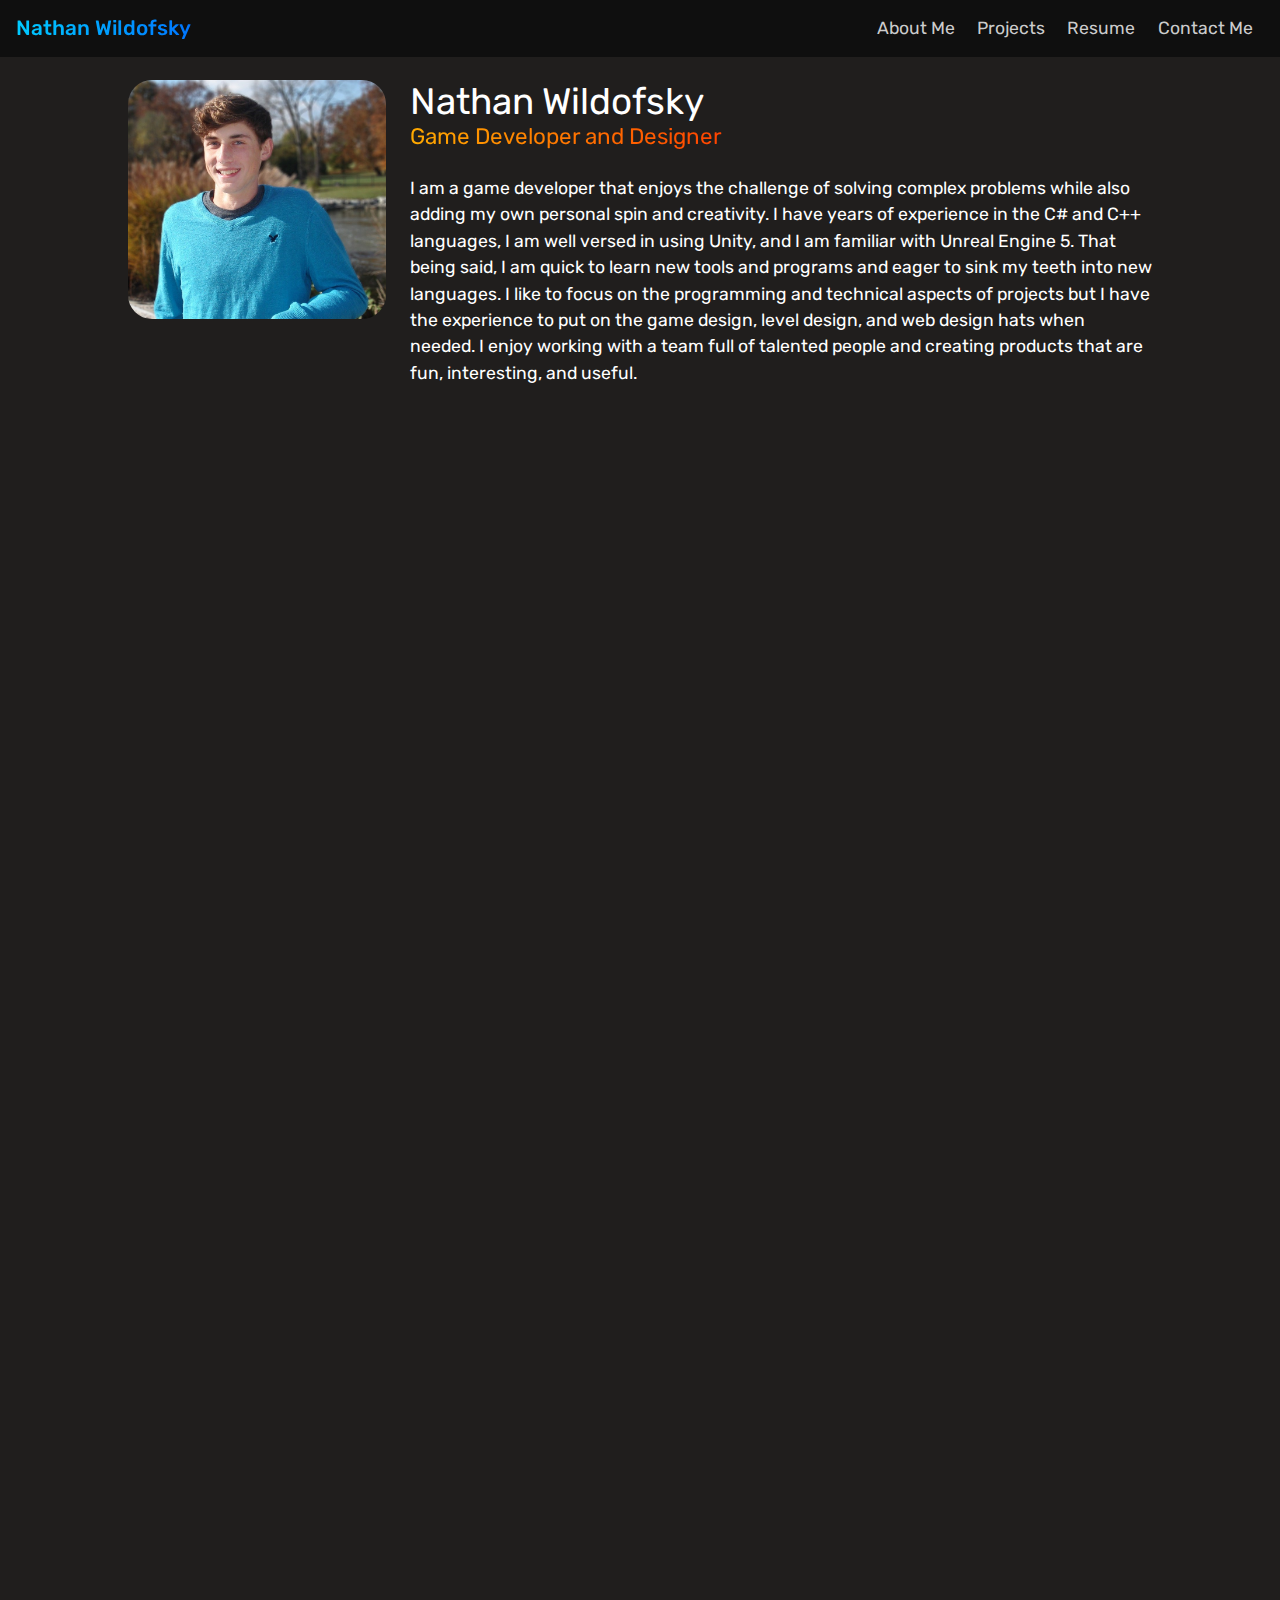
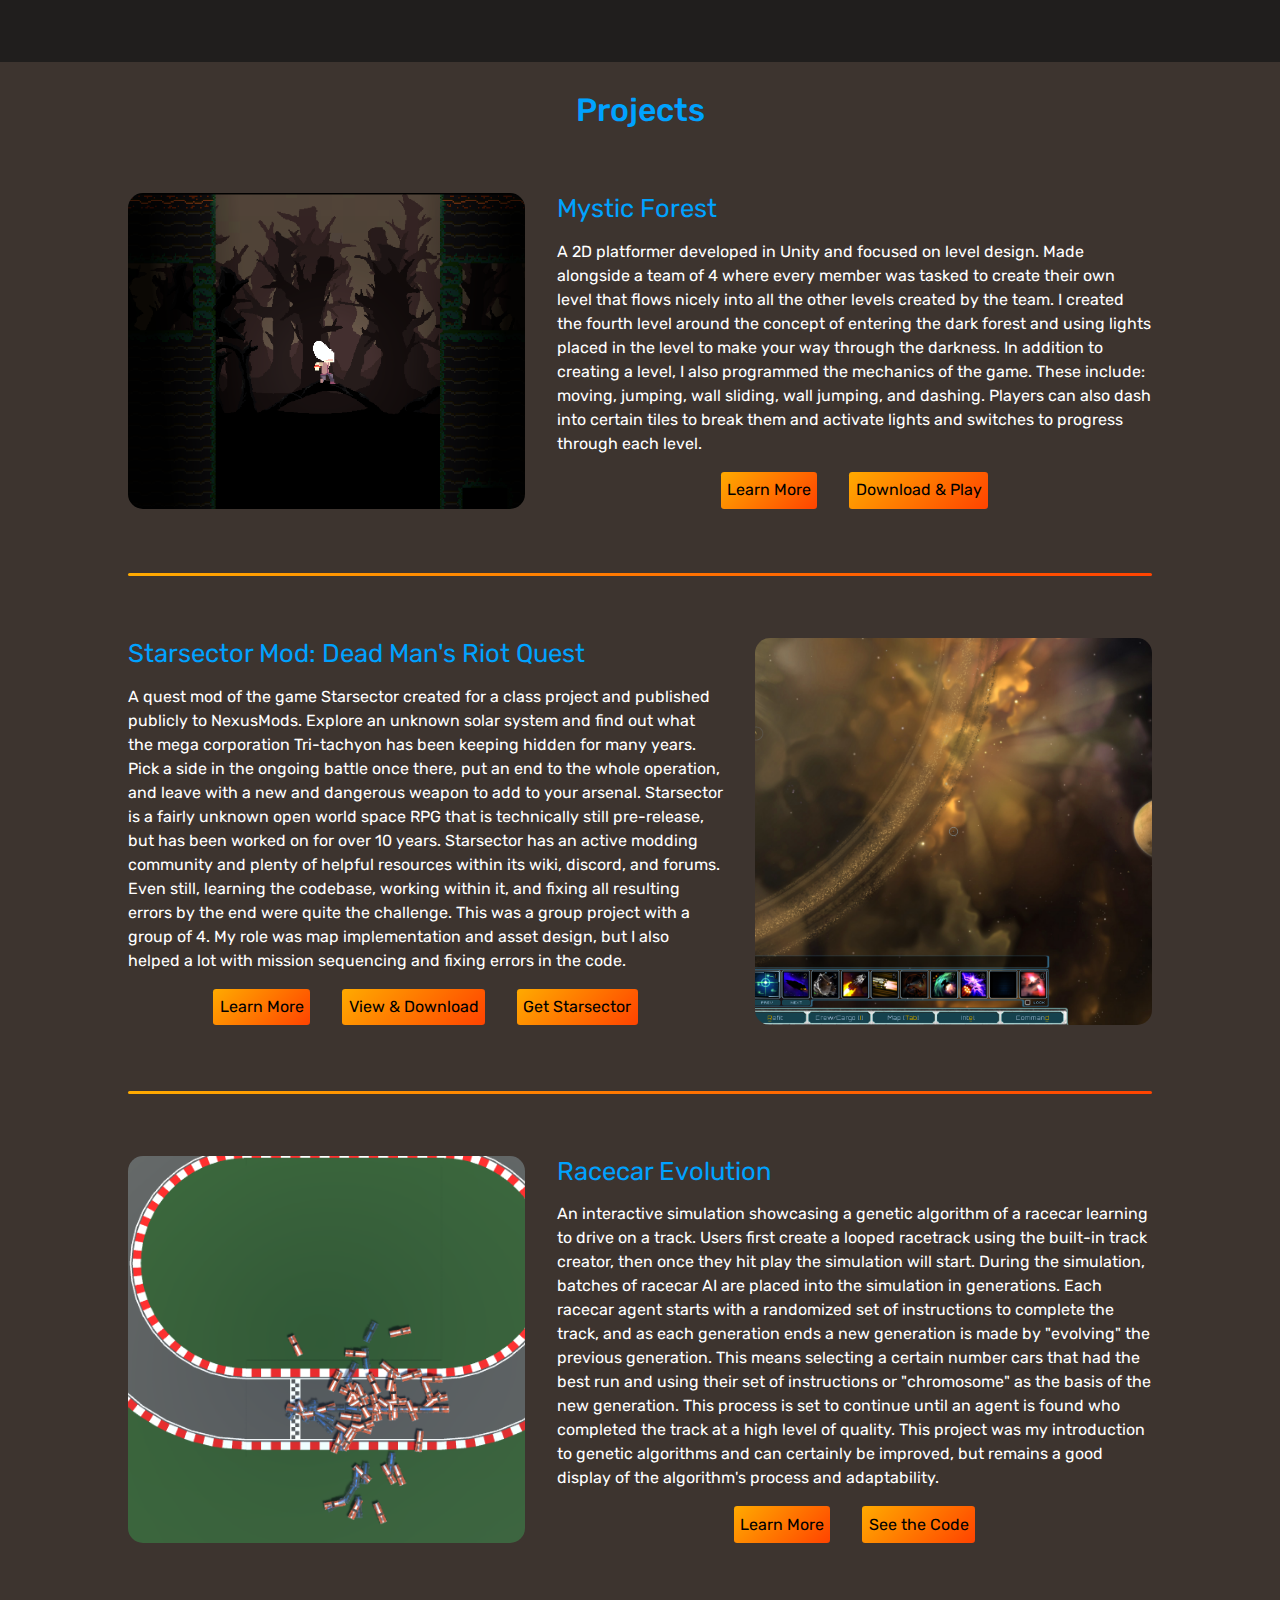
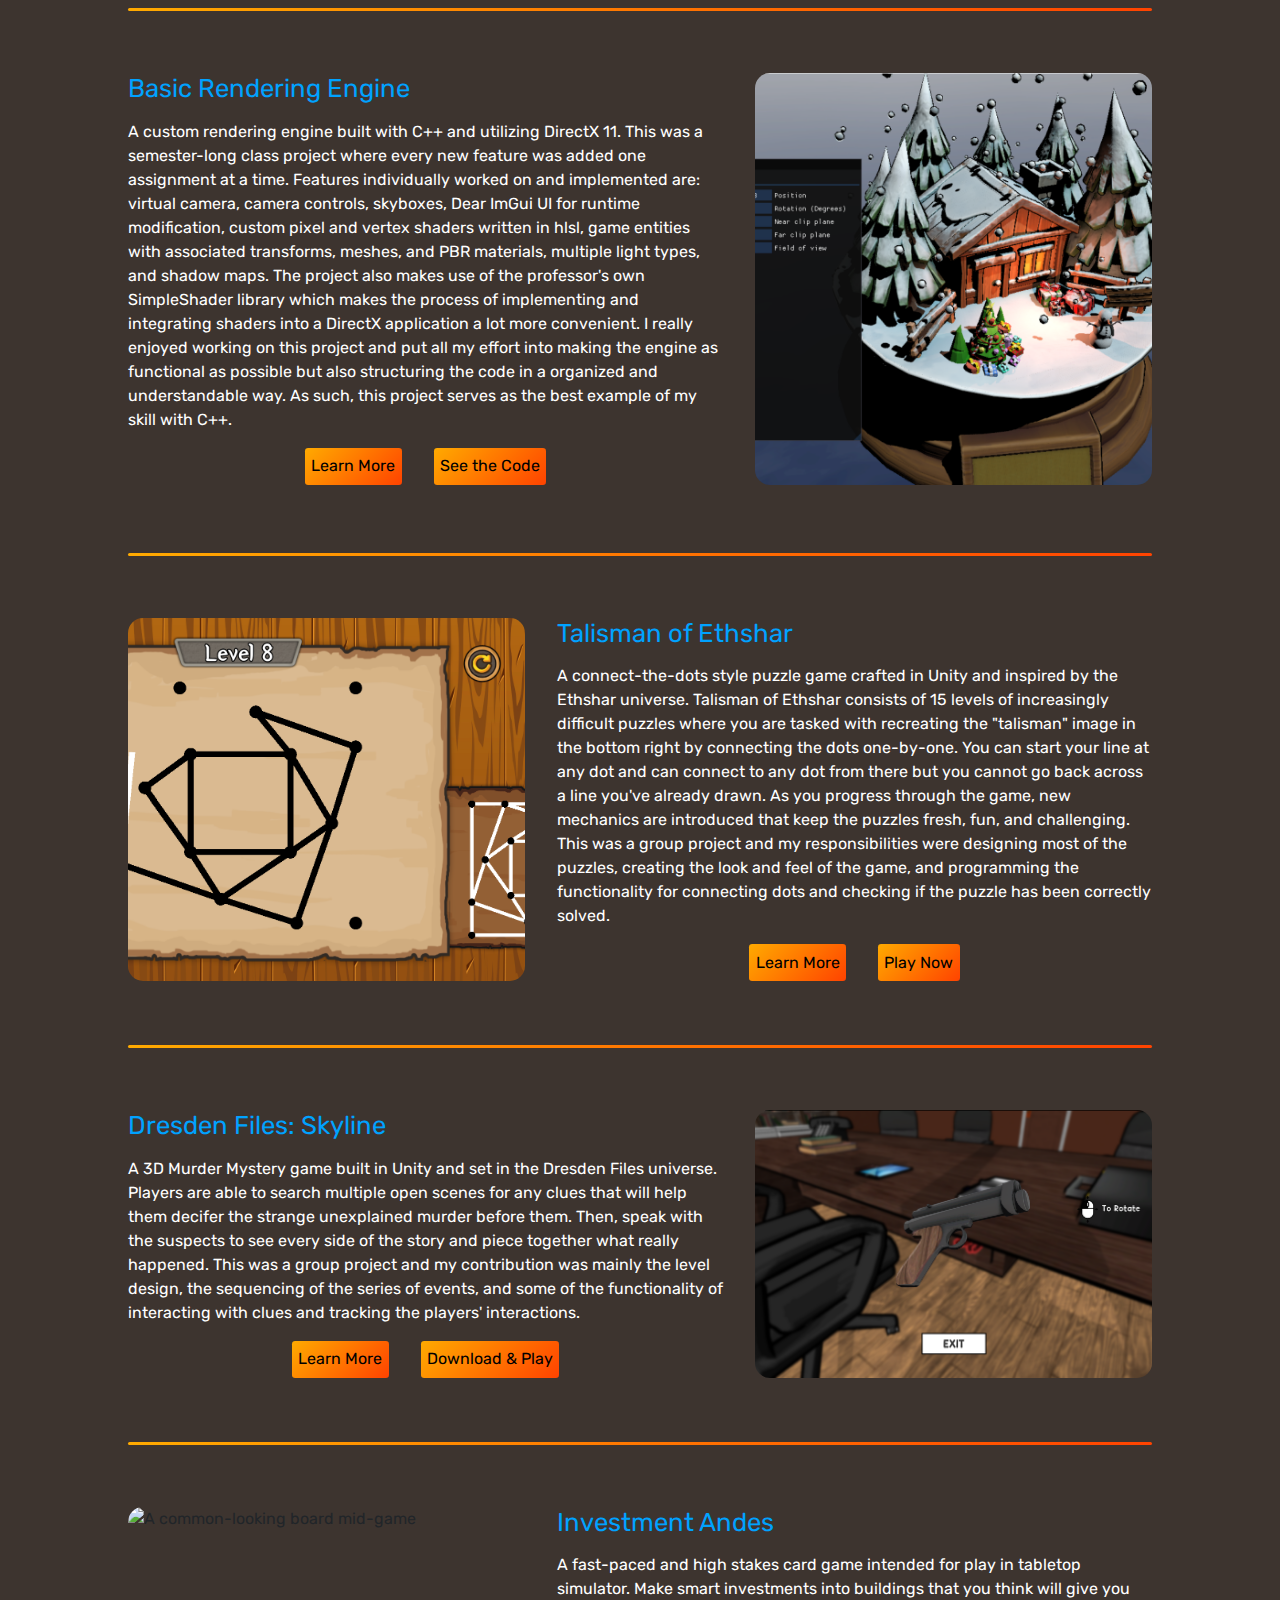
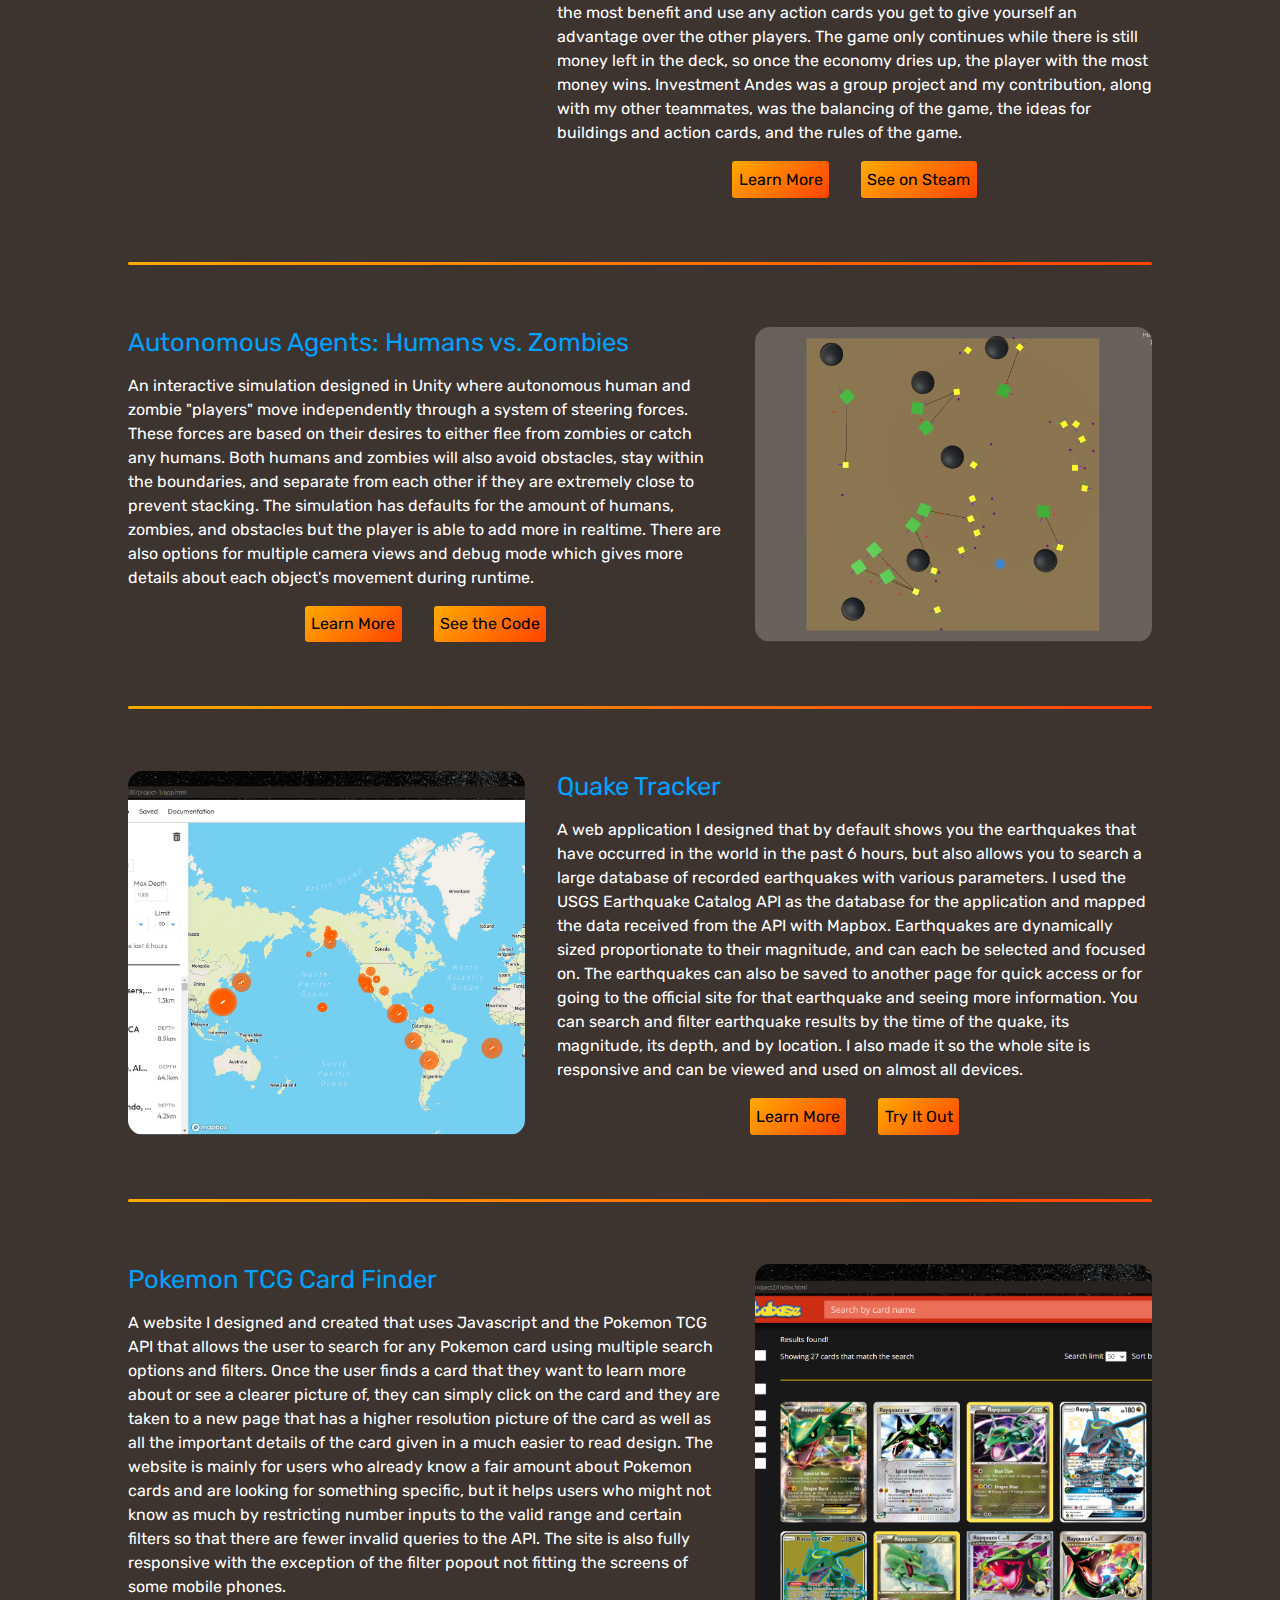
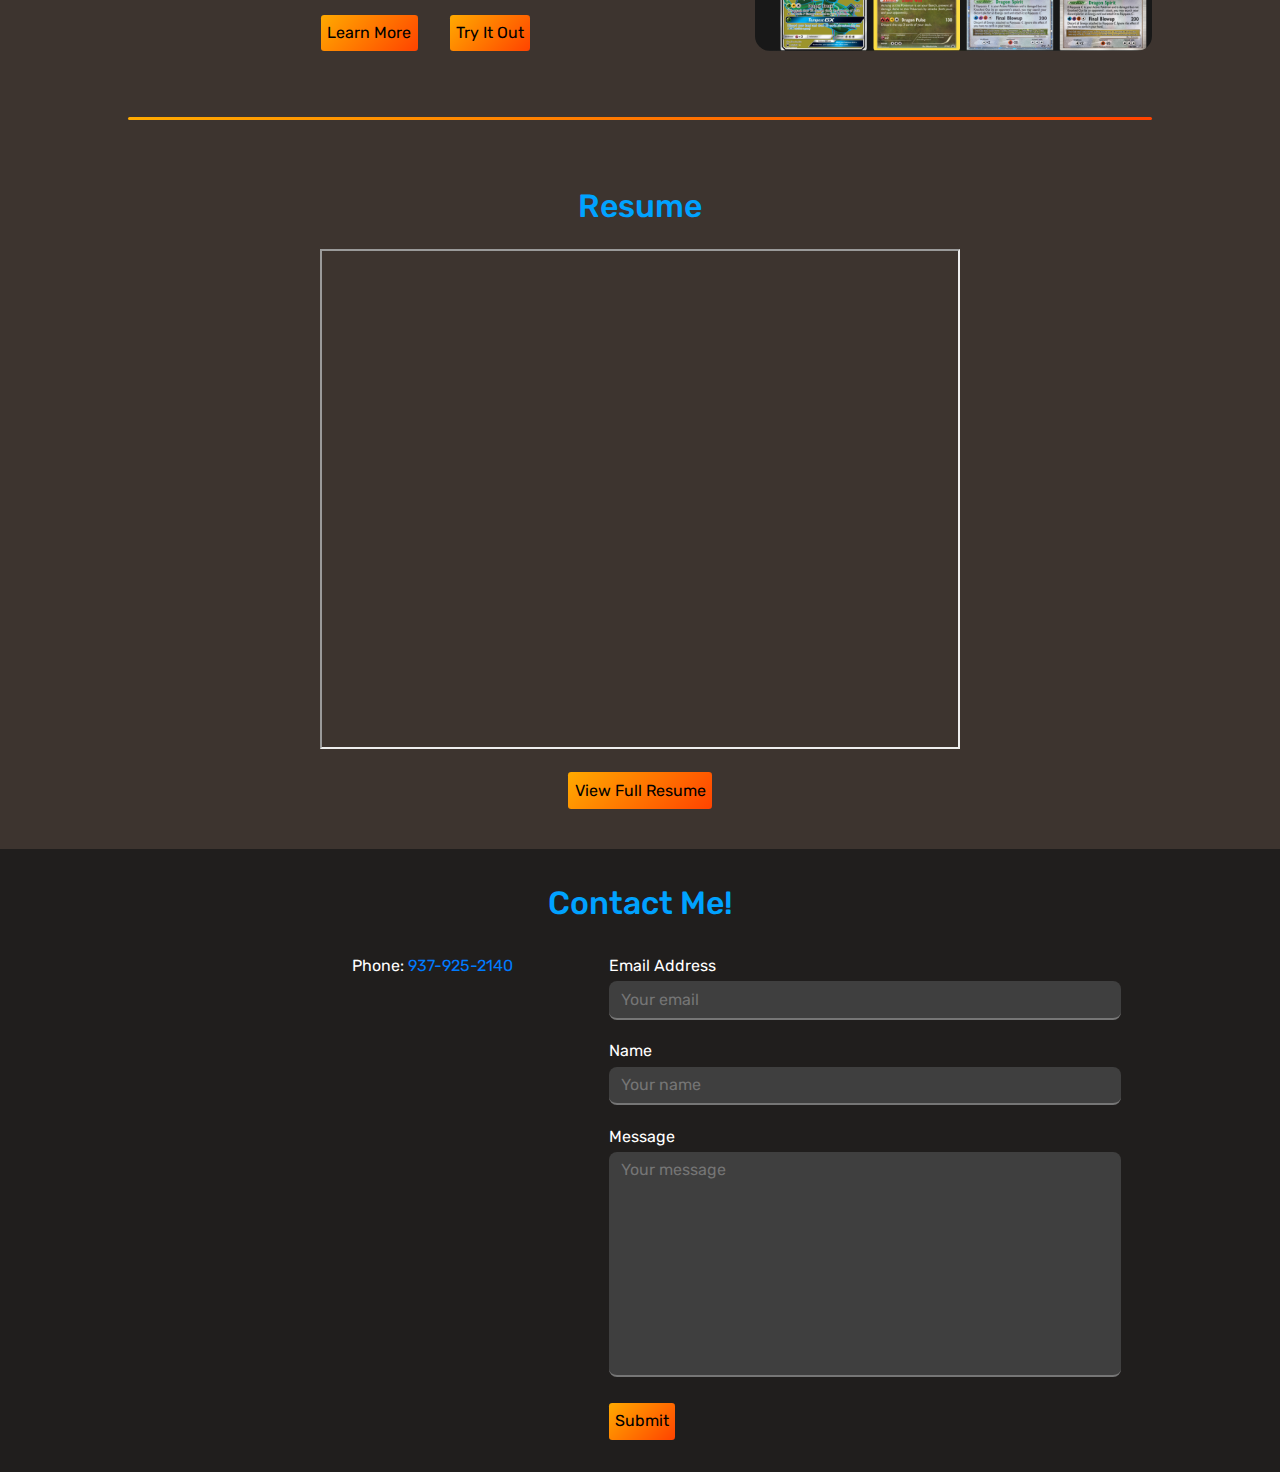
==== commit 83704dab: "updated links" ====
--- a/index.html
+++ b/index.html
@@ -218,7 +218,7 @@
                 </p>
                 <div class="project-links">
                     <a href="./project-2.html" class="button">Learn More</a>
-                    <a href="" class="button">View & Download</a>
+                    <a href="https://www.nexusmods.com/starsector/mods/104" class="button">View & Download</a>
                     <a href="https://fractalsoftworks.com/category/releases/" class="button">Get Starsector</a>
                 </div>
             </div>
@@ -240,7 +240,7 @@
                 </p>
                 <div class="project-links">
                     <a href="./project-3.html" class="button">Learn More</a>
-                    <a href="" class="button">Download & Play</a>
+                    <!--<a href="" class="button">Download & Play</a>-->
                     <a href="https://github.com/nwildofsky/GameAI/tree/main/FinalProject/Assets/Scripts" class="button">See the Code</a>
                 </div>
             </div>
